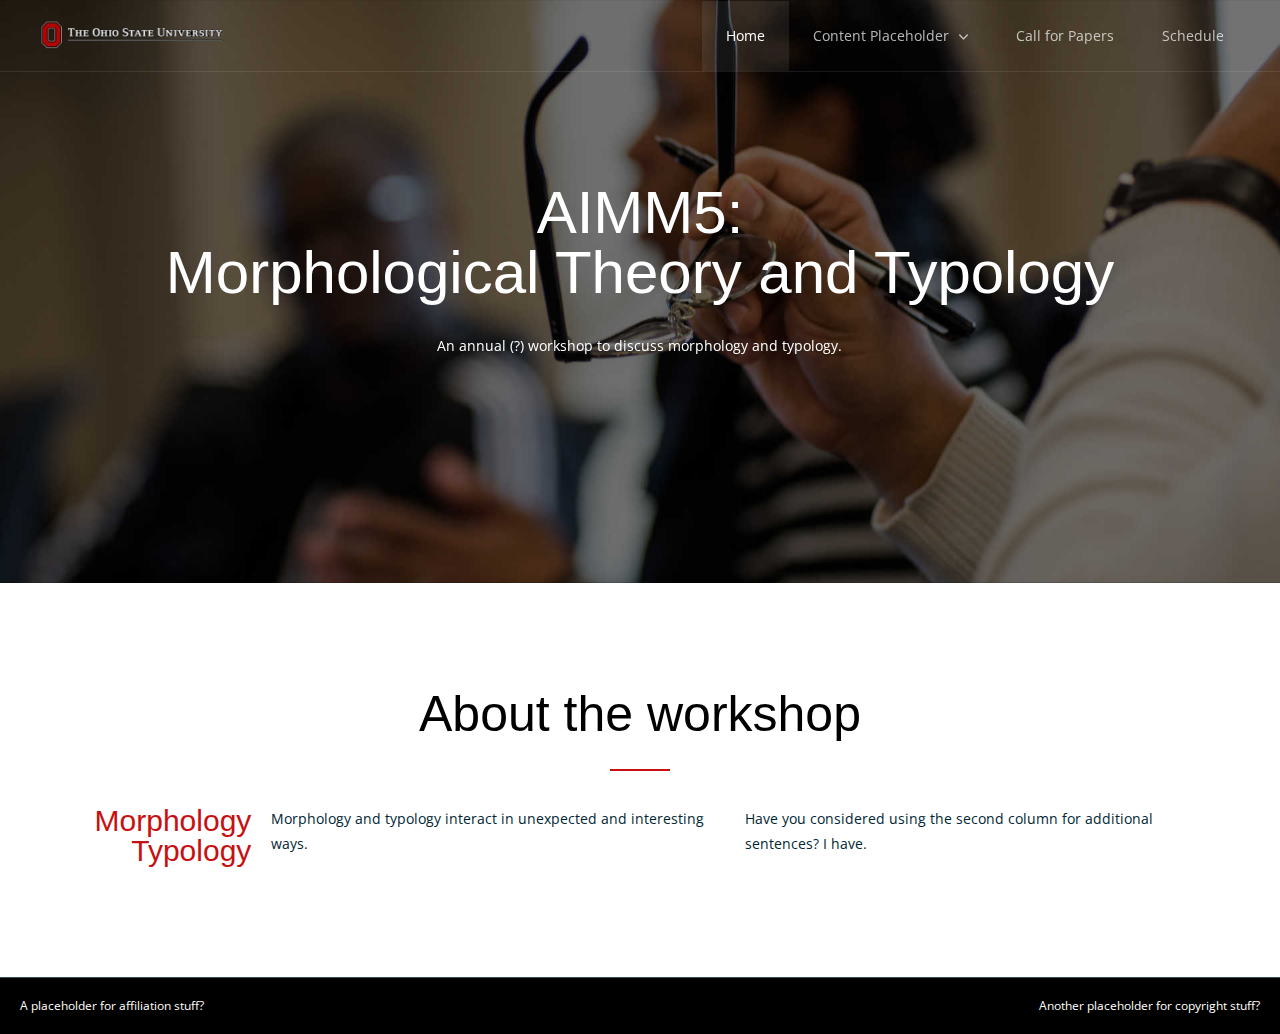
==== index.html @ 312b8ff9 "initial commit" ====
<!DOCTYPE html>
<html lang="en-US">
  <head>
    <meta charset="UTF-8">
    <meta name="viewport" content="width=device-width, initial-scale=1.0" />
    <title>The 5th American International Morphology Meeting</title>
    <link rel="stylesheet" href="css/components.css">
    <link rel="stylesheet" href="css/icons.css">
    <link rel="stylesheet" href="css/responsee.css">
    <link rel="stylesheet" href="owl-carousel/owl.carousel.css">
    <link rel="stylesheet" href="owl-carousel/owl.theme.css">     
    <link rel="stylesheet" href="css/template-style.css">
    <link href='https://fonts.googleapis.com/css?family=Playfair+Display&subset=latin,latin-ext' rel='stylesheet' type='text/css'>
    <link href='https://fonts.googleapis.com/css?family=Open+Sans:400,300,700,800&subset=latin,latin-ext' rel='stylesheet' type='text/css'>
    <script type="text/javascript" src="js/jquery-1.8.3.min.js"></script>
    <script type="text/javascript" src="js/jquery-ui.min.js"></script>      
  </head>
  
  <body class="size-1140">
    <!-- HEADER -->
		<header role="banner" class="position-absolute">
      <!-- Top Navigation -->
      <nav class="background-transparent background-transparent-hightlight full-width sticky">
        <div class="s-12 l-2">
          <a href="https://www.osu.edu" class="logo">
            <!-- Logo White Version -->
            <img class="logo-white" src="img/logo.png" alt="">
            <!-- Logo Dark Version -->
            <img class="logo-dark" src="img/logo-dark.png" alt="">
          </a>
        </div>
        <div class="top-nav s-12 l-10">
          <p class="nav-text"></p>
          <ul class="right chevron">
            <li><a href="index.html">Home</a></li>
            <li><a>Content Placeholder</a>
              <ul>
                <li><a>More Content 1</a>
                  <ul>
                    <li><a>More Content 1 A</a></li>
                    <li><a>More Content 1 B</a></li>
                  </ul>
                </li>
                <li><a>More Content 2</a></li>
              </ul>
            </li>
            <li><a href="call.html">Call for Papers</a></li>
            <li><a href="schedule.html">Schedule</a></li>
          </ul>
        </div>
      </nav>
    </header>
    
    <!-- MAIN -->
    <main role="main">    
      <!-- Main Header -->
      <header>
        <div class="carousel-default owl-carousel carousel-main carousel-nav-white background-dark text-center">
          <div class="item">
            <div class="s-12">
              <img src="img/header.jpg" alt="">
              <div class="carousel-content">
                <div class="content-center-vertical line">
                  <div class="margin-top-bottom-80">
                    <!-- Title -->
										<h1 class="text-white margin-bottom-30 text-size-60 text-m-size-30 text-line-height-1">AIMM5: <br>  Morphological Theory and Typology</h1>
                    <div class="s-12 m-10 l-8 center"><p class="text-white text-size-14 margin-bottom-40">An annual (?) workshop to discuss morphology and typology.</p></div>
                    <div class="line">  
                    </div>  
                  </div>
                </div>
              </div>
            </div>
          </div>              
        </div>               
      </header>
      
      <!-- Section 1 -->
      <section class="section">
        <div class="line">
          <h2 class="text-size-50 text-center">About the workshop</h2>
          <hr class="break-small background-primary break-center">
        </div>
        <div class="line">
          <div class="margin">  
            <div class="s-12 m-12 l-2">
              <p class="h1 text-size-30 margin-m-bottom-30 text-primary text-line-height-1 text-right">Morphology<br> Typology</p>
            </div>
            <div class="s-12 m-12 l-5">
              <p class="text-size-14 margin-m-bottom-30 text-dark">Morphology and typology interact in unexpected and interesting ways. </p>
            </div>
            <div class="s-12 m-12 l-5">
              <p class="text-size-14 text-dark">Have you considered using the second column for additional sentences? I have.</p>
            </div>
          </div>
        </div>    
      </section>
      
      <hr class="break margin-top-bottom-0" style="border-color: rgba(0, 38, 51, 0.80);">
      
      <!-- Bottom Footer -->
      <section class="padding background-dark full-width">
        <div class="s-12 l-6">
          <p class="text-size-12">A placeholder for affiliation stuff?</p>
        </div>
        <div class="s-12 l-6">
          <p class="right text-size-12">Another placeholder for copyright stuff?</p>
          <!-- <a class="right text-size-12" href="http://www.myresponsee.com" title="Responsee - lightweight responsive framework">Design and coding<br> by Responsee Team<br></a> --?
          <!-- <a class="right text-size-12" href="https://dlk.ai/" title="Adapted by David L. King"><br><br>adapted by DLK</a> -->
        </div>
      </section>

    <script type="text/javascript" src="js/responsee.js"></script>
    <script type="text/javascript" src="owl-carousel/owl.carousel.js"></script>
    <script type="text/javascript" src="js/template-scripts.js"></script>
  </body>
</html>
---- css/components.css ----
/*
 * Components CSS - v5 - 2016-07-08
 * https://www.myresponsee.com
 * Copyright 2018, Vision Design - graphic zoo
 * Free to use under the MIT license.
*/
/* Tabs */
.tab-item {
  background: none repeat scroll 0 0 #fff;
  display: none;
  padding: 1.25rem 0;
}
.tab-item.tab-active {
  display: block;
}
.tab-content > .tab-label {
  display: none;
}
.tab-nav > .tab-label {
  float:left;
}
a.tab-label, a.tab-label:link, a.tab-label:visited, a.tab-label:hover {
  background: none repeat scroll 0 0 #262626;
  color: #fff;
  margin-right: 1px;
  padding: 0.625rem 1.25rem;
  transition: background 0.20s linear 0s;
  -o-transition: background 0.20s linear 0s;
  -ms-transition: background 0.20s linear 0s;
  -moz-transition: background 0.20s linear 0s;
  -webkit-transition: background 0.20s linear 0s;
}
a.tab-label:hover,a.tab-label.active-btn {
  background: none repeat scroll 0 0 #999;
}
.tab-label.active-btn {
  cursor: default;
}
.tab-content {
  text-align: left;
}
@media screen and (max-width:768px) {    
  .tab-nav > .tab-label {
    margin: 0.5px 0;
    width: 100%;
  }
}
/* Custom forms */
form.customform input, form.customform select, form.customform textarea, form.customform button {
 font-size:0.9rem;
 font-family:inherit;
 margin-bottom:1.25rem;
} 
form.customform input, form.customform select {height: 2.7rem;}
form.customform input, form.customform textarea, form.customform select { 
 background: none repeat scroll 0 0 #F5F5F5;
 transition: background 0.20s linear 0s;
 -o-transition: background 0.20s linear 0s;
 -ms-transition: background 0.20s linear 0s;
 -moz-transition: background 0.20s linear 0s;
 -webkit-transition: background 0.20s linear 0s;
}
form.customform input:hover, form.customform textarea:hover, form.customform select:hover, form.customform input:focus, form.customform textarea:focus, form.customform select:focus {background: none repeat scroll 0 0 #fff;}
form.customform input, form.customform textarea, form.customform select {
 background: none repeat scroll 0 0 #F5F5F5;
 border: 1px solid #E0E0E0;
 padding: 0.625rem;
 width: 100%;
}
form.customform input[type="file"] {
 border: 1px solid #E0E0E0;
 height: auto;
 max-height: 2.7rem;
 min-height: 2.7rem;
 padding: 0.4rem;
 width: 100%;
}
form.customform input[type="radio"], form.customform input[type="checkbox"] {
 margin-right: 0.625rem;
 width:auto;
 padding:0;
 height:auto;
}
form.customform option {padding: 0.625rem;}
form.customform select[multiple="multiple"] {height: auto;}
form.customform button {
 width: 100%;
 background: none repeat scroll 0 0 #152732;
 border: 0 none;
 color: #fff;
 height: 2.7rem;
 padding: 0.625rem;
 cursor:pointer;
 width: 100%;
 transition: background 0.20s linear 0s;
 -o-transition: background 0.20s linear 0s;
 -ms-transition: background 0.20s linear 0s;
 -moz-transition: background 0.20s linear 0s;
 -webkit-transition: background 0.20s linear 0s;
}
/* Tooltip */
a.tooltip-container,.tooltip-container {
  border-bottom:1px dotted;
  border-bottom-color: color;
  cursor: help;
  font-weight: 600;
}
a .tooltip-content,.tooltip-content {
  background: #152732 none repeat scroll 0 0;
  color: #fff!important;
  border-radius: 3px;
  display: none;
  font-size: 0.8rem;
  font-weight: normal;
  line-height: 1.3rem;
  margin-top: -1.25rem;
  max-width: 300px;
  padding: 0.625rem;
  position: absolute;
  z-index: 10;
}
.tooltip-content::after {
  border-left: 9px solid transparent;
  border-right: 9px solid transparent;
  border-top: 7px solid #152732;
  bottom: -5px;
  clear: both;
  content: "";
  height: 0;
  left: 50%;
  margin-left: -5px;
  position: absolute;
  width: 0;
}
a.tooltip-content.tooltip-bottom,.tooltip-content.tooltip-bottom {
  margin-top: 1.25rem;
}
.tooltip-content.tooltip-bottom::after {
  border-left: 9px solid transparent;
  border-right: 9px solid transparent;
  border-top: 0;
  border-bottom: 7px solid #152732;
  top: -5px;
}
/* Buttons */
.button,a.button,a.button:link,a.button:active,a.button:visited {
  background: #777 none repeat scroll 0 0;
  border: 0;
  color: #fff;
  cursor: pointer;
  display: inline-block;
  font-size: 0.85rem;
  padding: 0.825rem 1rem;
  text-align: center;
  transition: all 0.20s linear 0s;
  -o-transition: all 0.20s linear 0s;
  -ms-transition: all 0.20s linear 0s;
  -moz-transition: all 0.20s linear 0s;
  -webkit-transition: all 0.20s linear 0s;
}
.button.rounded-btn {
  border-radius: 4px;
}
.button.rounded-full-btn {
  border-radius: 100px;
}
.button:hover {box-shadow: 0 0 10px 100px rgba(255,255,255,0.15) inset;}
.button.secondary-btn,a.button.secondary-btn,a.button.secondary-btn:link,a.button.secondary-btn:active,a.button.secondary-btn:visited {
  background: #444 none repeat scroll 0 0;
}
.button.cancel-btn,a.button.cancel-btn,a.button.cancel-btn:link,a.button.cancel-btn:active,a.button.cancel-btn:visited {
  background: #dc003a none repeat scroll 0 0;
}
.button.submit-btn,a.button.submit-btn,a.button.submit-btn:link,a.button.submit-btn:active,a.button.submit-btn:visited {
  background: #b4bf04 none repeat scroll 0 0;
}
.button.reload-btn,a.button.reload-btn,a.button.reload-btn:link,a.button.reload-btn:active,a.button.reload-btn:visited {
  background: #ff9800 none repeat scroll 0 0;
}
.button.disabled-btn {
  cursor: not-allowed!important;
  opacity: 0.2;
}
.button i {
  background: rgba(0, 0, 0, 0.1) none repeat scroll 0 0;
  border-radius: 27px;
  color: #fff!important;
  display: inline-block;
  font-size: 0.8rem;
  height: 27px;
  line-height: 27px;
  margin-right: 5px;
  width: 27px;
  transition: all 0.20s linear 0s;
  -o-transition: all 0.20s linear 0s;
  -ms-transition: all 0.20s linear 0s;
  -moz-transition: all 0.20s linear 0s;
  -webkit-transition: all 0.20s linear 0s;
}
.button:hover > i {
  background: rgba(0, 0, 0, 0.06) none repeat scroll 0 0;
}
---- css/icons.css ----
/* Icon font - MFG labs */
@font-face {
  font-family: 'mfg';
    src: url('../font/mfglabsiconset-webfont.eot');
    src: url('../font/mfglabsiconset-webfont.svg#mfg_labs_iconsetregular') format('svg'),
   		   url('../font/mfglabsiconset-webfont.eot?#iefix') format('embedded-opentype'),
         url('../font/mfglabsiconset-webfont.woff') format('woff'),
         url('../font/mfglabsiconset-webfont.ttf') format('truetype');
    font-weight: normal;
    font-style: normal;
}

.icon-cloud,
.icon-at,
.icon-plus,
.icon-minus,
.icon-arrow_up,
.icon-arrow_down,
.icon-arrow_right,
.icon-arrow_left,
.icon-chevron_down,
.icon-chevron_up,
.icon-chevron_right,
.icon-chevron_left,
.icon-reorder,
.icon-list,
.icon-reorder_square,
.icon-reorder_square_line,
.icon-coverflow,
.icon-coverflow_line,
.icon-pause,
.icon-play,
.icon-step_forward,
.icon-step_backward,
.icon-fast_forward,
.icon-fast_backward,
.icon-cloud_upload,
.icon-cloud_download,
.icon-data_science,
.icon-data_science_black,
.icon-globe,
.icon-globe_black,
.icon-math_ico,
.icon-math,
.icon-math_black,
.icon-paperplane_ico,
.icon-paperplane,
.icon-paperplane_black,
.icon-color_balance,
.icon-star,
.icon-star_half,
.icon-star_empty,
.icon-star_half_empty,
.icon-reload,
.icon-heart,
.icon-heart_broken,
.icon-hashtag,
.icon-reply,
.icon-retweet,
.icon-signin,
.icon-signout,
.icon-download,
.icon-upload,
.icon-placepin,
.icon-display_screen,
.icon-tablet,
.icon-smartphone,
.icon-connected_object,
.icon-lock,
.icon-unlock,
.icon-camera,
.icon-isight,
.icon-video_camera,
.icon-random,
.icon-message,
.icon-discussion,
.icon-calendar,
.icon-ringbell,
.icon-movie,
.icon-mail,
.icon-pen,
.icon-settings,
.icon-measure,
.icon-vector,
.icon-vector_pen,
.icon-mute_on,
.icon-mute_off,
.icon-home,
.icon-sheet,
.icon-arrow_big_right,
.icon-arrow_big_left,
.icon-arrow_big_down,
.icon-arrow_big_up,
.icon-dribbble_circle,
.icon-dribbble,
.icon-facebook_circle,
.icon-facebook,
.icon-git_circle_alt,
.icon-git_circle,
.icon-git,
.icon-octopus,
.icon-twitter_circle,
.icon-twitter,
.icon-google_plus_circle,
.icon-google_plus,
.icon-linked_in_circle,
.icon-linked_in,
.icon-instagram,
.icon-instagram_circle,
.icon-mfg_icon,
.icon-xing,
.icon-xing_circle,
.icon-mfg_icon_circle,
.icon-user,
.icon-user_male,
.icon-user_female,
.icon-users,
.icon-file_open,
.icon-file_close,
.icon-file_alt,
.icon-file_close_alt,
.icon-attachment,
.icon-check,
.icon-cross_mark,
.icon-cancel_circle,
.icon-check_circle,
.icon-magnifying,
.icon-inbox,
.icon-clock,
.icon-stopwatch,
.icon-hourglass,
.icon-trophy,
.icon-unlock_alt,
.icon-lock_alt,
.icon-arrow_doubled_right,
.icon-arrow_doubled_left,
.icon-arrow_doubled_down,
.icon-arrow_doubled_up,
.icon-link,
.icon-warning,
.icon-warning_alt,
.icon-magnifying_plus,
.icon-magnifying_minus,
.icon-white_question,
.icon-black_question,
.icon-stop,
.icon-share,
.icon-eye,
.icon-trash_can,
.icon-hard_drive,
.icon-information_black,
.icon-information_white,
.icon-printer,
.icon-letter,
.icon-soundcloud,
.icon-soundcloud_circle,
.icon-anchor,
.icon-female_sign,
.icon-male_sign,
.icon-joystick,
.icon-high_voltage,
.icon-fire,
.icon-newspaper,
.icon-chart,
.icon-spread,
.icon-spinner_1,
.icon-spinner_2,
.icon-chart_alt,
.icon-label,
.icon-brush,
.icon-refresh,
.icon-node,
.icon-node_2,
.icon-node_3,
.icon-link_2_nodes,
.icon-link_3_nodes,
.icon-link_loop_nodes,
.icon-node_size,
.icon-node_color,
.icon-layout_directed,
.icon-layout_radial,
.icon-layout_hierarchical,
.icon-node_link_direction,
.icon-node_link_short_path,
.icon-node_cluster,
.icon-display_graph,
.icon-node_link_weight,
.icon-more_node_links,
.icon-node_shape,
.icon-node_icon,
.icon-node_text,
.icon-node_link_text,
.icon-node_link_color,
.icon-node_link_shape,
.icon-credit_card,
.icon-disconnect,
.icon-graph,
.icon-new_user {
  font-family: 'mfg';
  font-style: normal;
  font-variant: normal;
  font-weight: normal;
  color:#e3e3e3;
  speak: none; 
  text-transform: none;
  /* Better Font Rendering =========== */
  -webkit-font-smoothing: antialiased;
  -moz-osx-font-smoothing: grayscale;
}
.icon2x {font-size: 2rem;}
.icon3x {font-size: 3rem;}

.icon-cloud:before { content: "\2601"; }
.icon-at:before { content: "\0040"; }
.icon-plus:before { content: "\002B"; }
.icon-minus:before { content: "\2212"; }
.icon-arrow_up:before { content: "\2191"; }
.icon-arrow_down:before { content: "\2193"; }
.icon-arrow_right:before { content: "\2192"; }
.icon-arrow_left:before { content: "\2190"; }
.icon-chevron_down:before { content: "\f004"; }
.icon-chevron_up:before { content: "\f005"; }
.icon-chevron_right:before { content: "\f006"; }
.icon-chevron_left:before { content: "\f007"; }
.icon-reorder:before { content: "\f008"; }
.icon-list:before { content: "\f009"; }
.icon-reorder_square:before { content: "\f00a"; }
.icon-reorder_square_line:before { content: "\f00b"; }
.icon-coverflow:before { content: "\f00c"; }
.icon-coverflow_line:before { content: "\f00d"; }
.icon-pause:before { content: "\f00e"; }
.icon-play:before { content: "\f00f"; }
.icon-step_forward:before { content: "\f010"; }
.icon-step_backward:before { content: "\f011"; }
.icon-fast_forward:before { content: "\f012"; }
.icon-fast_backward:before { content: "\f013"; }
.icon-cloud_upload:before { content: "\f014"; }
.icon-cloud_download:before { content: "\f015"; }
.icon-data_science:before { content: "\f016"; }
.icon-data_science_black:before { content: "\f017"; }
.icon-globe:before { content: "\f018"; }
.icon-globe_black:before { content: "\f019"; }
.icon-math_ico:before { content: "\f01a"; }
.icon-math:before { content: "\f01b"; }
.icon-math_black:before { content: "\f01c"; }
.icon-paperplane_ico:before { content: "\f01d"; }
.icon-paperplane:before { content: "\f01e"; }
.icon-paperplane_black:before { content: "\f01f"; }
.icon-color_balance:before { content: "\f020"; }
.icon-star:before { content: "\2605"; }
.icon-star_half:before { content: "\f022"; }
.icon-star_empty:before { content: "\2606"; }
.icon-star_half_empty:before { content: "\f024"; }
.icon-reload:before { content: "\f025"; }
.icon-heart:before { content: "\2665"; }
.icon-heart_broken:before { content: "\f028"; }
.icon-hashtag:before { content: "\f029"; }
.icon-reply:before { content: "\f02a"; }
.icon-retweet:before { content: "\f02b"; }
.icon-signin:before { content: "\f02c"; }
.icon-signout:before { content: "\f02d"; }
.icon-download:before { content: "\f02e"; }
.icon-upload:before { content: "\f02f"; }
.icon-placepin:before { content: "\f031"; }
.icon-display_screen:before { content: "\f032"; }
.icon-tablet:before { content: "\f033"; }
.icon-smartphone:before { content: "\f034"; }
.icon-connected_object:before { content: "\f035"; }
.icon-lock:before { content: "\F512"; }
.icon-unlock:before { content: "\F513"; }
.icon-camera:before { content: "\F4F7"; }
.icon-isight:before { content: "\f039"; }
.icon-video_camera:before { content: "\f03a"; }
.icon-random:before { content: "\f03b"; }
.icon-message:before { content: "\F4AC"; }
.icon-discussion:before { content: "\f03d"; }
.icon-calendar:before { content: "\F4C5"; }
.icon-ringbell:before { content: "\f03f"; }
.icon-movie:before { content: "\f040"; }
.icon-mail:before { content: "\2709"; }
.icon-pen:before { content: "\270F"; }
.icon-settings:before { content: "\9881"; }
.icon-measure:before { content: "\f044"; }
.icon-vector:before { content: "\f045"; }
.icon-vector_pen:before { content: "\2712"; }
.icon-mute_on:before { content: "\f047"; }
.icon-mute_off:before { content: "\f048"; }
.icon-home:before { content: "\2302"; }
.icon-sheet:before { content: "\f04a"; }
.icon-arrow_big_right:before { content: "\21C9"; }
.icon-arrow_big_left:before { content: "\21C7"; }
.icon-arrow_big_down:before { content: "\21CA"; }
.icon-arrow_big_up:before { content: "\21C8"; }
.icon-dribbble_circle:before { content: "\f04f"; }
.icon-dribbble:before { content: "\f050"; }
.icon-facebook_circle:before { content: "\f051"; }
.icon-facebook:before { content: "\f052"; }
.icon-git_circle_alt:before { content: "\f053"; }
.icon-git_circle:before { content: "\f054"; }
.icon-git:before { content: "\f055"; }
.icon-octopus:before { content: "\f056"; }
.icon-twitter_circle:before { content: "\f057"; }
.icon-twitter:before { content: "\f058"; }
.icon-google_plus_circle:before { content: "\f059"; }
.icon-google_plus:before { content: "\f05a"; }
.icon-linked_in_circle:before { content: "\f05b"; }
.icon-linked_in:before { content: "\f05c"; }
.icon-instagram:before { content: "\f05d"; }
.icon-instagram_circle:before { content: "\f05e"; }
.icon-mfg_icon:before { content: "\f05f"; }
.icon-xing:before { content: "\F532"; }
.icon-xing_circle:before { content: "\F533"; }
.icon-mfg_icon_circle:before { content: "\f060"; }
.icon-user:before { content: "\f061"; }
.icon-user_male:before { content: "\f062"; }
.icon-user_female:before { content: "\f063"; }
.icon-users:before { content: "\f064"; }
.icon-file_open:before { content: "\F4C2"; }
.icon-file_close:before { content: "\f067"; }
.icon-file_alt:before { content: "\f068"; }
.icon-file_close_alt:before { content: "\f069"; }
.icon-attachment:before { content: "\f06a"; }
.icon-check:before { content: "\2713"; }
.icon-cross_mark:before { content: "\274C"; }
.icon-cancel_circle:before { content: "\F06E"; }
.icon-check_circle:before { content: "\f06d"; }
.icon-magnifying:before { content: "\F50D"; }
.icon-inbox:before { content: "\f070"; }
.icon-clock:before { content: "\23F2"; }
.icon-stopwatch:before { content: "\23F1"; }
.icon-hourglass:before { content: "\231B"; }
.icon-trophy:before { content: "\f074"; }
.icon-unlock_alt:before { content: "\F075"; }
.icon-lock_alt:before { content: "\F510"; }
.icon-arrow_doubled_right:before { content: "\21D2"; }
.icon-arrow_doubled_left:before { content: "\21D0"; }
.icon-arrow_doubled_down:before { content: "\21D3"; }
.icon-arrow_doubled_up:before { content: "\21D1"; }
.icon-link:before { content: "\f07B"; }
.icon-warning:before { content: "\2757"; }
.icon-warning_alt:before { content: "\2755"; }
.icon-magnifying_plus:before { content: "\f07E"; }
.icon-magnifying_minus:before { content: "\f07F"; }
.icon-white_question:before { content: "\2754"; }
.icon-black_question:before { content: "\2753"; }
.icon-stop:before { content: "\f080"; }
.icon-share:before { content: "\f081"; }
.icon-eye:before { content: "\f082"; }
.icon-trash_can:before { content: "\f083"; }
.icon-hard_drive:before { content: "\f084"; }
.icon-information_black:before { content: "\f085"; }
.icon-information_white:before { content: "\f086"; }
.icon-printer:before { content: "\f087"; }
.icon-letter:before { content: "\f088"; }
.icon-soundcloud:before { content: "\f089"; }
.icon-soundcloud_circle:before { content: "\f08A"; }
.icon-anchor:before { content: "\2693"; }
.icon-female_sign:before { content: "\2640"; }
.icon-male_sign:before { content: "\2642"; }
.icon-joystick:before { content: "\F514"; }
.icon-high_voltage:before { content: "\26A1"; }
.icon-fire:before { content: "\F525"; }
.icon-newspaper:before { content: "\F4F0"; }
.icon-chart:before { content: "\F526"; }
.icon-spread:before { content: "\F527"; }
.icon-spinner_1:before { content: "\F528"; }
.icon-spinner_2:before { content: "\F529"; }
.icon-chart_alt:before { content: "\F530"; }
.icon-label:before { content: "\F531"; }
.icon-brush:before { content: "\E000"; }
.icon-refresh:before { content: "\E001"; }
.icon-node:before { content: "\E002"; }
.icon-node_2:before { content: "\E003"; }
.icon-node_3:before { content: "\E004"; }
.icon-link_2_nodes:before { content: "\E005"; }
.icon-link_3_nodes:before { content: "\E006"; }
.icon-link_loop_nodes:before { content: "\E007"; }
.icon-node_size:before { content: "\E008"; }
.icon-node_color:before { content: "\E009"; }
.icon-layout_directed:before { content: "\E010"; }
.icon-layout_radial:before { content: "\E011"; }
.icon-layout_hierarchical:before { content: "\E012"; }
.icon-node_link_direction:before { content: "\E013"; }
.icon-node_link_short_path:before { content: "\E014"; }
.icon-node_cluster:before { content: "\E015"; }
.icon-display_graph:before { content: "\E016"; }
.icon-node_link_weight:before { content: "\E017"; }
.icon-more_node_links:before { content: "\E018"; }
.icon-node_shape:before { content: "\E00A"; }
.icon-node_icon:before { content: "\E00B"; }
.icon-node_text:before { content: "\E00C"; }
.icon-node_link_text:before { content: "\E00D"; }
.icon-node_link_color:before { content: "\E00E"; }
.icon-node_link_shape:before { content: "\E00F"; }
.icon-credit_card:before { content: "\F4B3"; }
.icon-disconnect:before { content: "\F534"; }
.icon-graph:before { content: "\F535"; }
.icon-new_user:before { content: "\F536"; }


/* Icon font - Simple Line Icons */
@font-face {
  font-family: 'sli';
  src: url('../font/Simple-Line-Icons.eot?v=2.2.2');
  src: url('../font/Simple-Line-Icons.eot?v=2.2.2#iefix') format('embedded-opentype'), url('../font/Simple-Line-Icons.ttf?v=2.2.2') format('truetype'), url('../font/Simple-Line-Icons.woff2?v=2.2.2') format('woff2'), url('../font/Simple-Line-Icons.woff?v=2.2.2') format('woff'), url('../font/Simple-Line-Icons.svg?v=2.2.2#simple-line-icons') format('svg');
  font-weight: normal;
  font-style: normal;
}

.icon-sli-user,
.icon-sli-people,
.icon-sli-user-female,
.icon-sli-user-follow,
.icon-sli-user-following,
.icon-sli-user-unfollow,
.icon-sli-login,
.icon-sli-logout,
.icon-sli-emotsmile,
.icon-sli-phone,
.icon-sli-call-end,
.icon-sli-call-in,
.icon-sli-call-out,
.icon-sli-map,
.icon-sli-location-pin,
.icon-sli-direction,
.icon-sli-directions,
.icon-sli-compass,
.icon-sli-layers,
.icon-sli-menu,
.icon-sli-list,
.icon-sli-options-vertical,
.icon-sli-options,
.icon-sli-arrow-down,
.icon-sli-arrow-left,
.icon-sli-arrow-right,
.icon-sli-arrow-up,
.icon-sli-arrow-up-circle,
.icon-sli-arrow-left-circle,
.icon-sli-arrow-right-circle,
.icon-sli-arrow-down-circle,
.icon-sli-check,
.icon-sli-clock,
.icon-sli-plus,
.icon-sli-minus,
.icon-sli-close,
.icon-sli-organization,
.icon-sli-trophy,
.icon-sli-screen-smartphone,
.icon-sli-screen-desktop,
.icon-sli-plane,
.icon-sli-notebook,
.icon-sli-mustache,
.icon-sli-mouse,
.icon-sli-magnet,
.icon-sli-energy,
.icon-sli-disc,
.icon-sli-cursor,
.icon-sli-cursor-move,
.icon-sli-crop,
.icon-sli-chemistry,
.icon-sli-speedometer,
.icon-sli-shield,
.icon-sli-screen-tablet,
.icon-sli-magic-wand,
.icon-sli-hourglass,
.icon-sli-graduation,
.icon-sli-ghost,
.icon-sli-game-controller,
.icon-sli-fire,
.icon-sli-eyeglass,
.icon-sli-envelope-open,
.icon-sli-envelope-letter,
.icon-sli-bell,
.icon-sli-badge,
.icon-sli-anchor,
.icon-sli-wallet,
.icon-sli-vector,
.icon-sli-speech,
.icon-sli-puzzle,
.icon-sli-printer,
.icon-sli-present,
.icon-sli-playlist,
.icon-sli-pin,
.icon-sli-picture,
.icon-sli-handbag,
.icon-sli-globe-alt,
.icon-sli-globe,
.icon-sli-folder-alt,
.icon-sli-folder,
.icon-sli-film,
.icon-sli-feed,
.icon-sli-drop,
.icon-sli-drawer,
.icon-sli-docs,
.icon-sli-doc,
.icon-sli-diamond,
.icon-sli-cup,
.icon-sli-calculator,
.icon-sli-bubbles,
.icon-sli-briefcase,
.icon-sli-book-open,
.icon-sli-basket-loaded,
.icon-sli-basket,
.icon-sli-bag,
.icon-sli-action-undo,
.icon-sli-action-redo,
.icon-sli-wrench,
.icon-sli-umbrella,
.icon-sli-trash,
.icon-sli-tag,
.icon-sli-support,
.icon-sli-frame,
.icon-sli-size-fullscreen,
.icon-sli-size-actual,
.icon-sli-shuffle,
.icon-sli-share-alt,
.icon-sli-share,
.icon-sli-rocket,
.icon-sli-question,
.icon-sli-pie-chart,
.icon-sli-pencil,
.icon-sli-note,
.icon-sli-loop,
.icon-sli-home,
.icon-sli-grid,
.icon-sli-graph,
.icon-sli-microphone,
.icon-sli-music-tone-alt,
.icon-sli-music-tone,
.icon-sli-earphones-alt,
.icon-sli-earphones,
.icon-sli-equalizer,
.icon-sli-like,
.icon-sli-dislike,
.icon-sli-control-start,
.icon-sli-control-rewind,
.icon-sli-control-play,
.icon-sli-control-pause,
.icon-sli-control-forward,
.icon-sli-control-end,
.icon-sli-volume-1,
.icon-sli-volume-2,
.icon-sli-volume-off,
.icon-sli-calendar,
.icon-sli-bulb,
.icon-sli-chart,
.icon-sli-ban,
.icon-sli-bubble,
.icon-sli-camrecorder,
.icon-sli-camera,
.icon-sli-cloud-download,
.icon-sli-cloud-upload,
.icon-sli-envelope,
.icon-sli-eye,
.icon-sli-flag,
.icon-sli-heart,
.icon-sli-info,
.icon-sli-key,
.icon-sli-link,
.icon-sli-lock,
.icon-sli-lock-open,
.icon-sli-magnifier,
.icon-sli-magnifier-add,
.icon-sli-magnifier-remove,
.icon-sli-paper-clip,
.icon-sli-paper-plane,
.icon-sli-power,
.icon-sli-refresh,
.icon-sli-reload,
.icon-sli-settings,
.icon-sli-star,
.icon-sli-symbol-female,
.icon-sli-symbol-male,
.icon-sli-target,
.icon-sli-credit-card,
.icon-sli-paypal,
.icon-sli-social-tumblr,
.icon-sli-social-twitter,
.icon-sli-social-facebook,
.icon-sli-social-instagram,
.icon-sli-social-linkedin,
.icon-sli-social-pinterest,
.icon-sli-social-github,
.icon-sli-social-google,
.icon-sli-social-reddit,
.icon-sli-social-skype,
.icon-sli-social-dribbble,
.icon-sli-social-behance,
.icon-sli-social-foursqare,
.icon-sli-social-soundcloud,
.icon-sli-social-spotify,
.icon-sli-social-stumbleupon,
.icon-sli-social-youtube,
.icon-sli-social-dropbox {
  font-family: 'sli';
  font-style: normal;  
  font-variant: normal;
  font-weight: normal;
  color:#e3e3e3;
  speak: none;
  text-transform: none;
  /* Better Font Rendering =========== */
  -webkit-font-smoothing: antialiased;
  -moz-osx-font-smoothing: grayscale;
}
.icon-sli-user:before { content: "\e005"; }
.icon-sli-people:before { content: "\e001"; }
.icon-sli-user-female:before { content: "\e000"; }
.icon-sli-user-follow:before { content: "\e002"; }
.icon-sli-user-following:before { content: "\e003"; }
.icon-sli-user-unfollow:before { content: "\e004"; }
.icon-sli-login:before { content: "\e066"; }
.icon-sli-logout:before { content: "\e065"; }
.icon-sli-emotsmile:before { content: "\e021"; }
.icon-sli-phone:before { content: "\e600"; }
.icon-sli-call-end:before { content: "\e048"; }
.icon-sli-call-in:before { content: "\e047"; }
.icon-sli-call-out:before { content: "\e046"; }
.icon-sli-map:before { content: "\e033"; }
.icon-sli-location-pin:before { content: "\e096"; }
.icon-sli-direction:before { content: "\e042"; }
.icon-sli-directions:before { content: "\e041"; }
.icon-sli-compass:before { content: "\e045"; }
.icon-sli-layers:before { content: "\e034"; }
.icon-sli-menu:before { content: "\e601"; }
.icon-sli-list:before { content: "\e067"; }
.icon-sli-options-vertical:before { content: "\e602"; }
.icon-sli-options:before { content: "\e603"; }
.icon-sli-arrow-down:before { content: "\e604"; }
.icon-sli-arrow-left:before { content: "\e605"; }
.icon-sli-arrow-right:before { content: "\e606"; }
.icon-sli-arrow-up:before { content: "\e607"; }
.icon-sli-arrow-up-circle:before { content: "\e078"; }
.icon-sli-arrow-left-circle:before { content: "\e07a"; }
.icon-sli-arrow-right-circle:before { content: "\e079"; }
.icon-sli-arrow-down-circle:before { content: "\e07b"; }
.icon-sli-check:before { content: "\e080"; }
.icon-sli-clock:before { content: "\e081"; }
.icon-sli-plus:before { content: "\e095"; }
.icon-sli-minus:before { content: "\e615"; }
.icon-sli-close:before { content: "\e082"; }
.icon-sli-organization:before { content: "\e616"; }

.icon-sli-trophy:before { content: "\e006"; }
.icon-sli-screen-smartphone:before { content: "\e010"; }
.icon-sli-screen-desktop:before { content: "\e011"; }
.icon-sli-plane:before { content: "\e012"; }
.icon-sli-notebook:before { content: "\e013"; }
.icon-sli-mustache:before { content: "\e014"; }
.icon-sli-mouse:before { content: "\e015"; }
.icon-sli-magnet:before { content: "\e016"; }
.icon-sli-energy:before { content: "\e020"; }
.icon-sli-disc:before { content: "\e022"; }
.icon-sli-cursor:before { content: "\e06e"; }
.icon-sli-cursor-move:before { content: "\e023"; }
.icon-sli-crop:before { content: "\e024"; }
.icon-sli-chemistry:before { content: "\e026"; }
.icon-sli-speedometer:before { content: "\e007"; }
.icon-sli-shield:before { content: "\e00e"; }
.icon-sli-screen-tablet:before { content: "\e00f"; }
.icon-sli-magic-wand:before { content: "\e017"; }
.icon-sli-hourglass:before { content: "\e018"; }
.icon-sli-graduation:before { content: "\e019"; }
.icon-sli-ghost:before { content: "\e01a"; }
.icon-sli-game-controller:before { content: "\e01b"; }
.icon-sli-fire:before { content: "\e01c"; }
.icon-sli-eyeglass:before { content: "\e01d"; }
.icon-sli-envelope-open:before { content: "\e01e"; }
.icon-sli-envelope-letter:before { content: "\e01f"; }
.icon-sli-bell:before { content: "\e027"; }
.icon-sli-badge:before { content: "\e028"; }
.icon-sli-anchor:before { content: "\e029"; }
.icon-sli-wallet:before { content: "\e02a"; }
.icon-sli-vector:before { content: "\e02b"; }
.icon-sli-speech:before { content: "\e02c"; }
.icon-sli-puzzle:before { content: "\e02d"; }
.icon-sli-printer:before { content: "\e02e"; }
.icon-sli-present:before { content: "\e02f"; }
.icon-sli-playlist:before { content: "\e030"; }
.icon-sli-pin:before { content: "\e031"; }
.icon-sli-picture:before { content: "\e032"; }
.icon-sli-handbag:before { content: "\e035"; }
.icon-sli-globe-alt:before { content: "\e036"; }
.icon-sli-globe:before { content: "\e037"; }
.icon-sli-folder-alt:before { content: "\e039"; }
.icon-sli-folder:before { content: "\e089"; }
.icon-sli-film:before { content: "\e03a"; }
.icon-sli-feed:before { content: "\e03b"; }
.icon-sli-drop:before { content: "\e03e"; }
.icon-sli-drawer:before { content: "\e03f"; }
.icon-sli-docs:before { content: "\e040"; }
.icon-sli-doc:before { content: "\e085"; }
.icon-sli-diamond:before { content: "\e043"; }
.icon-sli-cup:before { content: "\e044"; }
.icon-sli-calculator:before { content: "\e049"; }
.icon-sli-bubbles:before { content: "\e04a"; }
.icon-sli-briefcase:before { content: "\e04b"; }
.icon-sli-book-open:before { content: "\e04c"; }
.icon-sli-basket-loaded:before { content: "\e04d"; }
.icon-sli-basket:before { content: "\e04e"; }
.icon-sli-bag:before { content: "\e04f"; }
.icon-sli-action-undo:before { content: "\e050"; }
.icon-sli-action-redo:before { content: "\e051"; }
.icon-sli-wrench:before { content: "\e052"; }
.icon-sli-umbrella:before { content: "\e053"; }
.icon-sli-trash:before { content: "\e054"; }
.icon-sli-tag:before { content: "\e055"; }
.icon-sli-support:before { content: "\e056"; }
.icon-sli-frame:before { content: "\e038"; }
.icon-sli-size-fullscreen:before { content: "\e057"; }
.icon-sli-size-actual:before { content: "\e058"; }
.icon-sli-shuffle:before { content: "\e059"; }
.icon-sli-share-alt:before { content: "\e05a"; }
.icon-sli-share:before { content: "\e05b"; }
.icon-sli-rocket:before { content: "\e05c"; }
.icon-sli-question:before { content: "\e05d"; }
.icon-sli-pie-chart:before { content: "\e05e"; }
.icon-sli-pencil:before { content: "\e05f"; }
.icon-sli-note:before { content: "\e060"; }
.icon-sli-loop:before { content: "\e064"; }
.icon-sli-home:before { content: "\e069"; }
.icon-sli-grid:before { content: "\e06a"; }
.icon-sli-graph:before { content: "\e06b"; }
.icon-sli-microphone:before { content: "\e063"; }
.icon-sli-music-tone-alt:before { content: "\e061"; }
.icon-sli-music-tone:before { content: "\e062"; }
.icon-sli-earphones-alt:before { content: "\e03c"; }
.icon-sli-earphones:before { content: "\e03d"; }
.icon-sli-equalizer:before { content: "\e06c"; }
.icon-sli-like:before { content: "\e068"; }
.icon-sli-dislike:before { content: "\e06d"; }
.icon-sli-control-start:before { content: "\e06f"; }
.icon-sli-control-rewind:before { content: "\e070"; }
.icon-sli-control-play:before { content: "\e071"; }
.icon-sli-control-pause:before { content: "\e072"; }
.icon-sli-control-forward:before { content: "\e073"; }
.icon-sli-control-end:before { content: "\e074"; }
.icon-sli-volume-1:before { content: "\e09f"; }
.icon-sli-volume-2:before { content: "\e0a0"; }
.icon-sli-volume-off:before { content: "\e0a1"; }
.icon-sli-calendar:before { content: "\e075"; }
.icon-sli-bulb:before { content: "\e076"; }
.icon-sli-chart:before { content: "\e077"; }
.icon-sli-ban:before { content: "\e07c"; }
.icon-sli-bubble:before { content: "\e07d"; }
.icon-sli-camrecorder:before { content: "\e07e"; }
.icon-sli-camera:before { content: "\e07f"; }
.icon-sli-cloud-download:before { content: "\e083"; }
.icon-sli-cloud-upload:before { content: "\e084"; }
.icon-sli-envelope:before { content: "\e086"; }
.icon-sli-eye:before { content: "\e087"; }
.icon-sli-flag:before { content: "\e088"; }
.icon-sli-heart:before { content: "\e08a"; }
.icon-sli-info:before { content: "\e08b"; }
.icon-sli-key:before { content: "\e08c"; }
.icon-sli-link:before { content: "\e08d"; }
.icon-sli-lock:before { content: "\e08e"; }
.icon-sli-lock-open:before { content: "\e08f"; }
.icon-sli-magnifier:before { content: "\e090"; }
.icon-sli-magnifier-add:before { content: "\e091"; }
.icon-sli-magnifier-remove:before { content: "\e092"; }
.icon-sli-paper-clip:before { content: "\e093"; }
.icon-sli-paper-plane:before { content: "\e094"; }
.icon-sli-power:before { content: "\e097"; }
.icon-sli-refresh:before { content: "\e098"; }
.icon-sli-reload:before { content: "\e099"; }
.icon-sli-settings:before { content: "\e09a"; }
.icon-sli-star:before { content: "\e09b"; }
.icon-sli-symbol-female:before { content: "\e09c"; }
.icon-sli-symbol-male:before { content: "\e09d"; }
.icon-sli-target:before { content: "\e09e"; }
.icon-sli-credit-card:before { content: "\e025"; }
.icon-sli-paypal:before { content: "\e608"; }
.icon-sli-social-tumblr:before { content: "\e00a"; }
.icon-sli-social-twitter:before { content: "\e009"; }
.icon-sli-social-facebook:before { content: "\e00b"; }
.icon-sli-social-instagram:before { content: "\e609"; }
.icon-sli-social-linkedin:before { content: "\e60a"; }
.icon-sli-social-pinterest:before { content: "\e60b"; }
.icon-sli-social-github:before { content: "\e60c"; }
.icon-sli-social-google:before { content: "\e60d"; }
.icon-sli-social-reddit:before { content: "\e60e"; }
.icon-sli-social-skype:before { content: "\e60f"; }
.icon-sli-social-dribbble:before { content: "\e00d"; }
.icon-sli-social-behance:before { content: "\e610"; }
.icon-sli-social-foursqare:before { content: "\e611"; }
.icon-sli-social-soundcloud:before { content: "\e612"; }
.icon-sli-social-spotify:before { content: "\e613"; }
.icon-sli-social-stumbleupon:before { content: "\e614"; }
.icon-sli-social-youtube:before { content: "\e008"; }
.icon-sli-social-dropbox:before { content: "\e00c"; }
---- css/responsee.css ----
/*
 * Responsee CSS - v5 - 2018-01-06
 * https://www.myresponsee.com
 * Copyright 2018, Vision Design - graphic zoo
 * Free to use under the MIT license.
*/
* {  
  -webkit-box-sizing:border-box;
  -moz-box-sizing:border-box;
  box-sizing:border-box;
  margin:0;	
}
body {
  background:none repeat scroll 0 0 #eeeeee;
  font-size:16px;
  font-family:"Open Sans",Arial,sans-serif;
  color:#444;
}
h1,h2,h3,h4,h5,h6 {
  color:#152732;
  font-weight: normal;
  line-height: 1.3;
  margin:0.5rem 0;  
}
h1 {font-size:2.7rem;}
h2 {font-size:2.2rem;}  
h3 {font-size:1.8rem;}  
h4 {font-size:1.4rem;}  
h5 {font-size:1.1rem;}  
h6 {font-size:0.9rem;}    
a, a:link, a:visited, a:hover, a:active {
  text-decoration:none;
  color:#9BB800;
  transition:color 0.20s linear 0s;
  -o-transition:color 0.20s linear 0s;
  -ms-transition:color 0.20s linear 0s;
  -moz-transition:color 0.20s linear 0s;
  -webkit-transition:color 0.20s linear 0s;
}  
a:hover {color:#B6C900;}
p,li,dl,blockquote,table,kbd {
  font-size: 0.85rem;
  line-height: 1.6;
}
b,strong {font-weight:700;}
.text-center {text-align:center!important;}
.text-right {text-align:right!important;}
img {
  border:0;
  display:block;
  height:auto;
  max-width:100%;
  width:auto;
}
.owl-item img, .full-img {
  max-width: none;
  width:100%;
}
.owl-nav div {font-family: "mfg";}  
table {
  background:none repeat scroll 0 0 #fff;
  border:1px solid #f0f0f0;
  border-collapse:collapse;
  border-spacing:0;
  text-align:left;
  width:100%;
}
table tr td, table tr th {padding:0.625rem;}
table tfoot, table thead,table tr:nth-of-type(2n) {background:none repeat scroll 0 0 #f0f0f0;}
th,table tr:nth-of-type(2n) td {border-right:1px solid #fff;}
td {border-right:1px solid #f0f0f0;}
.size-960 .line,.size-1140 .line,.size-1280 .line,.size-1520 .line {
  margin:0 auto;
  padding:0 0.625rem;
}
hr {
  border: 0;
  border-top: 1px solid #e5e5e5;
  clear:both;  
  height:0; 
  margin:2.5rem auto;
}
li {padding:0;}
ul,ol {padding-left:1.25rem;}
blockquote {
  border:2px solid #f0f0f0;
  padding:1.25rem;
}
cite {
  color:#999;
  display:block;
  font-size:0.8rem;
}
cite:before {content:"— ";}
dl dt {font-weight:700;}
dl dd {margin-bottom:0.625rem;}
dl dd:last-child {margin-bottom:0;}
abbr {cursor:help;}
abbr[title] {border-bottom:1px dotted;}
kbd {
  background: #152732 none repeat scroll 0 0;
  color: #fff;
  padding: 0.125rem 0.3125rem;
}
code, kbd, pre, samp {font-family: Menlo,Monaco,Consolas,"Courier New",monospace;}
mark {
  background: #F3F8A9 none repeat scroll 0 0;
  padding: 0.125rem 0.3125rem;
}
.size-960 .line {max-width:59.75rem;}
.size-1140 .line {max-width:71rem;}
.size-1280 .line {max-width:80rem;}
.size-1520 .line {max-width:95rem;}
.size-960.align-content-left .line,.size-1140.align-content-left .line,.size-1280.align-content-left .line,.size-1520.align-content-left .line {margin-left:0;}
form {line-height:1.4;}
nav {
  display:block;
  width:100%;
  background:#152732;
}
.line:after, nav:after, .center:after, .box:after, .margin:after, .margin2x:after {
  clear:both;
  content:".";
  display:block;
  height:0;
  line-height:0;
  overflow: hidden;
  visibility:hidden;
}
.top-nav ul {padding:0;}
.top-nav ul ul {
  position:absolute;
  background:#152732;
}
.top-nav li {
  float:left;
  list-style:none outside none;
  cursor:pointer;
}
.top-nav li a {
  color:#fff; 
  display:block;
  font-size:1rem;
  padding:1.25rem; 
}
.top-nav li ul li a {
  background:none repeat scroll 0 0 #152732;
  min-width:100%;
  padding:0.625rem;
}
.top-nav li a:hover, .aside-nav li a:hover {background:#2b4c61;}
.top-nav li ul {display:none;}
.top-nav li ul li,.top-nav li ul li ul li {
  float:none;
  list-style:none outside none;
  min-width:100%;
  padding:0;
}
.count-number {
  background: rgba(153, 153, 153, 0.25) none repeat scroll 0 0;
  border-radius: 10rem;
  color: #fff;
  display: inline-block;
  font-size: 0.7rem;
  height: 1.3rem;
  line-height: 1.3rem; 
  margin: 0 0 -0.3125rem 0.3125rem;
  text-align: center;
  width: 1.3rem;
}
ul.chevron .count-number {display:none;}
ul.chevron .submenu > a:after, ul.chevron .sub-submenu > a:after,ul.chevron .aside-submenu > a:after, ul.chevron .aside-sub-submenu > a:after {
  content:"\f004";
  display:inline-block;
  font-family:mfg;
  font-size:0.7rem;
  margin:0 0.625rem;
}
.top-nav .active-item a {background:#2b4c61;}
.aside-nav > ul > li.active-item > a:link,.aside-nav > ul > li.active-item > a:visited {
  background:#2b4c61;
  color:#fff;
}
@media screen and (min-width:769px) {
  .aside-nav .count-number {
	  margin-left:-1.25rem;	
	  float:right;	
  }
  .top-nav li:hover > ul {
	  display:block;
	  z-index:10;
  }  
  .top-nav li:hover > ul ul {
    left:100%;
    margin:-2.5rem 0;
    width:100%;
  } 
}
.nav-text,.aside-nav-text {display:none;}
.aside-nav a,.aside-nav a:link,.aside-nav a:visited,.aside-nav li > ul,.top-nav a,.top-nav a:link,.top-nav a:visited {
  transition:background 0.20s linear 0s;
  -o-transition:background 0.20s linear 0s;
  -ms-transition:background 0.20s linear 0s;
  -moz-transition:background 0.20s linear 0s;
  -webkit-transition:background 0.20s linear 0s;
}
.aside-nav ul {
  background:#e8e8e8; 
  padding:0;
}
.aside-nav li {
  list-style:none outside none;
  cursor:pointer;
}
.aside-nav li a,.aside-nav li a:link,.aside-nav li a:visited {
  color:#444;
  display:block;
  font-size:1rem;
  padding:1.25rem;
}
.aside-nav > ul > li:last-child a {border-bottom:0 none;}
.aside-nav li > ul {
  height:0;
  display:block;
  position:relative;
  background:#f4f4f4;
  border-left:solid 1px #f2f2f2;
  border-right:solid 1px #f2f2f2;
  overflow:hidden;
}
.aside-nav li ul ul {
  border:0;
  background:#fff;
}
.aside-nav ul ul a {padding:0.625rem 1.25rem;}
.aside-nav li a:link, .aside-nav li a:visited {color:#333;}
.aside-nav li li a:hover, .aside-nav li li.active-item > a, .aside-nav li li.aside-sub-submenu li a:hover {
  color:#fff;
  background:#2b4c61;
}
.aside-nav > ul > li > a:hover {color:#fff;}
.aside-nav li li a:link, .aside-nav li li a:visited {background:none;}
.aside-nav .show-aside-ul, .aside-nav .active-aside-item {height:auto;} 
nav.breadcrumb-nav {
  background:#fff;
  margin:0.625rem 0;
}
nav.breadcrumb-nav ul {
  list-style:none;
  padding:0;
}
nav.breadcrumb-nav ul li {float:left;}
nav.breadcrumb-nav ul li a:hover {text-decoration:underline;}
.breadcrumb-nav i {color:#B6C900;}
nav.breadcrumb-nav ul li:after {
  content:"/";
  margin:0 9px;
  color:#c8c7c7;
}
nav.breadcrumb-nav ul li:last-child:after {content:"";}
.slide-content, .slide-nav {
  transition:all 0.10s linear 0s;
  -o-transition:all 0.10s linear 0s;
  -ms-transition:all 0.10s linear 0s;
  -moz-transition:all 0.10s linear 0s;
  -webkit-transition:all 0.10s linear 0s;
}
.slide-content {
  float:left;
  width:calc(100% - 60px);  
}
.aside-nav.slide-nav {
  background:#1c3849;
  bottom:0; 
  right:0;
  top:0;
  margin-right:-180px;     
  overflow-y:auto;
  padding-top:0.625rem;
  position:fixed;
  width:240px;
  z-index:2;
}
.aside-nav.slide-nav > ul {
  background:#1c3849;
  opacity:0;
  transition:all 0.20s linear 0s;
  -o-transition:all 0.20s linear 0s;
  -ms-transition:all 0.20s linear 0s;
  -moz-transition:all 0.20s linear 0s;
  -webkit-transition:all 0.20s linear 0s;
}
.aside-nav.slide-nav li a, .aside-nav.slide-nav li a:link, .aside-nav.slide-nav li a:visited {
  color:#fff;
  display:block;
  font-size:0.9rem;
  padding:0.625rem 1.25rem;
  border-bottom:0;
}
.aside-nav.slide-nav li a:hover {
  background:#152732!important;
  color:#fff!important;
}
.aside-nav.slide-nav li > ul {
  background:#2b4c61;
  border-left:0;
  border-right:0;
}
.aside-nav.slide-nav li > ul ul {
  background:#456274;
  border-left:0;
  border-right:0;
}
.slide-nav-button {
  background:#152732;
  cursor:pointer;
  position:fixed;
  top:0;
  right:0;
  bottom:0;
  width:60px;
  z-index:3;
}
.active-slide-nav .slide-content {margin-left:-240px;}
.active-slide-nav .slide-nav {margin-right:60px;}
.slide-to-left .slide-content {float:right;}
.slide-to-left .slide-nav {
  left:0;
  margin-right:0; 
  margin-left:-180px;    
}
.slide-to-left .slide-nav-button {left:0;}
.slide-to-left.active-slide-nav .slide-content {
  margin-right:-240px;
  margin-left:0;
}
.slide-to-left.active-slide-nav .slide-nav {
  margin-right:0;
  margin-left:60px;
}
.active-slide-nav .slide-nav ul {opacity:1;}
.nav-icon {
  padding:0.9rem;
  width:100%;
}
.nav-icon:after,.nav-icon:before,.nav-icon div {
  background-color:#fff;
  border-radius:3px;
  content:'';
  display:block;
  height:3px;
  margin:6px 0;
  transition:all 0.2s ease-in-out;
  -moz-transition:all 0.2s ease-in-out;
  -webkit-transition:all 0.2s ease-in-out;
}
.active-slide-nav .nav-icon:before {
  transform:translateY(9px) rotate(135deg);
  -moz-transform:translateY(9px) rotate(135deg);
  -webkit-transform:translateY(9px) rotate(135deg);
}
.active-slide-nav .nav-icon:after {
  transform:translateY(-9px) rotate(-135deg);
  -moz-transform:translateY(-9px) rotate(-135deg);
  -webkit-transform:translateY(-9px) rotate(-135deg);
}
.active-slide-nav .nav-icon div {
  transform:scale(0);
  -moz-transform:scale(0);
  -webkit-transform:scale(0);  
}
.active-slide-nav {overflow-x:hidden;} 
.padding {
  display:list-item;
  list-style:none outside none;
  padding:0.625rem;
}
.margin,.margin2x {display: block;}
.margin {margin:0 -0.625rem;}
.margin2x {margin:0 -1.25rem;}
.line {clear:left;}
.line .line {padding:0;}
.hide-xxl {display:none!important;}
.box {
  background:none repeat scroll 0 0 #fff;
  display:block;
  padding:1.25rem;
  width:100%;
}
.margin-bottom {margin-bottom:1.25rem;}
.margin-bottom2x {margin-bottom:2.5rem;}
.s-1,.s-2,.s-five,.s-3,.s-4,.s-5,.s-6,.s-7,.s-8,.s-9,.s-10,.s-11,.s-12,.m-1,.m-2,.m-five,.m-3,.m-4,.m-5,.m-6,.m-7,.m-8,.m-9,.m-10,.m-11,.m-12,.l-1,.l-2,.l-five,.l-3,.l-4,.l-5,.l-6,.l-7,.l-8,.l-9,.l-10,.l-11,.l-12,.xl-1,.xl-2,.xl-five,.xl-3,.xl-4,.xl-5,.xl-6,.xl-7,.xl-8,.xl-9,.xl-10,.xl-11,.xl-12,.xxl-1,.xxl-2,.xxl-five,.xxl-3,.xxl-4,.xxl-5,.xxl-6,.xxl-7,.xxl-8,.xxl-9,.xxl-10,.xxl-11,.xxl-12 {
  float:left;
  position:static;
}
.xxl-offset-1 {margin-left:8.3333%;}
.xxl-offset-2 {margin-left:16.6666%;}
.xxl-offset-five {margin-left:20%;}
.xxl-offset-3 {margin-left:25%;}
.xxl-offset-4 {margin-left:33.3333%;}
.xxl-offset-5 {margin-left:41.6666%;}
.xxl-offset-6 {margin-left:50%;}
.xxl-offset-7 {margin-left:58.3333%;}
.xxl-offset-8 {margin-left:66.6666%;}
.xxl-offset-9 {margin-left:75%;}
.xxl-offset-10 {margin-left:83.3333%;}
.xxl-offset-11 {margin-left:91.6666%;}
.xxl-offset-12 {margin-left:100%;} 
.margin > .s-1,.margin > .s-2,.margin > .s-five,.margin > .s-3,.margin > .s-4,.margin > .s-5,.margin > .s-6,.margin > .s-7,.margin > .s-8,.margin > .s-9,.margin > .s-10,.margin > .s-11,.margin > .s-12,
.margin > .m-1,.margin > .m-2,.margin > .m-five,.margin > .m-3,.margin > .m-4,.margin > .m-5,.margin > .m-6,.margin > .m-7,.margin > .m-8,.margin > .m-9,.margin > .m-10,.margin > .m-11,.margin > .m-12,
.margin > .l-1,.margin > .l-2,.margin > .l-five,.margin > .l-3,.margin > .l-4,.margin > .l-5,.margin > .l-6,.margin > .l-7,.margin > .l-8,.margin > .l-9,.margin > .l-10,.margin > .l-11,.margin > .l-12,
.margin > .xl-1,.margin > .xl-2,.margin > .xl-five,.margin > .xl-3,.margin > .xl-4,.margin > .xl-5,.margin > .xl-6,.margin > .xl-7,.margin > .xl-8,.margin > .xl-9,.margin > .xl-10,.margin > .xl-11,.margin > .xl-12,
.margin > .xxl-1,.margin > .xxl-2,.margin > .xxl-five,.margin > .xxl-3,.margin > .xxl-4,.margin > .xxl-5,.margin > .xxl-6,.margin > .xxl-7,.margin > .xxl-8,.margin > .xxl-9,.margin > .xxl-10,.margin > .xxl-11,.margin > .xxl-12 {padding:0 0.625rem;}
.margin2x > .s-1,.margin2x > .s-2,.margin2x > .s-five,.margin2x > .s-3,.margin2x > .s-4,.margin2x > .s-5,.margin2x > .s-6,.margin2x > .s-7,.margin2x > .s-8,.margin2x > .s-9,.margin2x > .s-10,.margin2x > .s-11,.margin2x > .s-12,
.margin2x > .m-1,.margin2x > .m-2,.margin2x > .m-five,.margin2x > .m-3,.margin2x > .m-4,.margin2x > .m-5,.margin2x > .m-6,.margin2x > .m-7,.margin2x > .m-8,.margin2x > .m-9,.margin2x > .m-10,.margin2x > .m-11,.margin2x > .m-12,
.margin2x > .l-1,.margin2x > .l-2,.margin2x > .l-five,.margin2x > .l-3,.margin2x > .l-4,.margin2x > .l-5,.margin2x > .l-6,.margin2x > .l-7,.margin2x > .l-8,.margin2x > .l-9,.margin2x > .l-10,.margin2x > .l-11,.margin2x > .l-12,
.margin2x > .xl-1,.margin2x > .xl-2,.margin2x > .xl-five,.margin2x > .xl-3,.margin2x > .xl-4,.margin2x > .xl-5,.margin2x > .xl-6,.margin2x > .xl-7,.margin2x > .xl-8,.margin2x > .xl-9,.margin2x > .xl-10,.margin2x > .xl-11,.margin2x > .xl-12,
.margin2x > .xxl-1,.margin2x > .xxl-2,.margin2x > .xxl-five,.margin2x > .xxl-3,.margin2x > .xxl-4,.margin2x > .xxl-5,.margin2x > .xxl-6,.margin2x > .xxl-7,.margin2x > .xxl-8,.margin2x > .xxl-9,.margin2x > .xxl-10,.margin2x > .xxl-11,.margin2x > .xxl-12 {padding:0 1.25rem;}
.s-1 {width:8.3333%;}
.s-2 {width:16.6666%;}
.s-five {width:20%;}
.s-3 {width:25%;}
.s-4 {width:33.3333%;}
.s-5 {width:41.6666%;}
.s-6 {width:50%;}
.s-7 {width:58.3333%;}
.s-8 {width:66.6666%;}
.s-9 {width:75%;}
.s-10 {width:83.3333%;}
.s-11 {width:91.6666%;}
.s-12 {width:100%;}
.m-1 {width:8.3333%;}
.m-2 {width:16.6666%;}
.m-five {width:20%;}
.m-3 {width:25%;}
.m-4 {width:33.3333%;}
.m-5 {width:41.6666%;}
.m-6 {width:50%;}
.m-7 {width:58.3333%;}
.m-8 {width:66.6666%;}
.m-9 {width:75%;}
.m-10 {width:83.3333%;}
.m-11 {width:91.6666%;}
.m-12 {width:100%;}
.l-1 {width:8.3333%;}
.l-2 {width:16.6666%;}
.l-five {width:20%;}
.l-3 {width:25%;}
.l-4 {width:33.3333%;}
.l-5 {width:41.6666%;}
.l-6 {width:50%;}
.l-7 {width:58.3333%;}
.l-8 {width:66.6666%;}
.l-9 {width:75%;}
.l-10 {width:83.3333%;}
.l-11 {width:91.6666%;}
.l-12 {width:100%;}
.xl-1 {width:8.3333%;}
.xl-2 {width:16.6666%;}
.xl-five {width:20%;}
.xl-3 {width:25%;}
.xl-4 {width:33.3333%;}
.xl-5 {width:41.6666%;}
.xl-6 {width:50%;}
.xl-7 {width:58.3333%;}
.xl-8 {width:66.6666%;}
.xl-9 {width:75%;}
.xl-10 {width:83.3333%;}
.xl-11 {width:91.6666%;}
.xl-12 {width:100%;}
.xxl-1 {width:8.3333%;}
.xxl-2 {width:16.6666%;}
.xxl-five {width:20%;}
.xxl-3 {width:25%;}
.xxl-4 {width:33.3333%;}
.xxl-5 {width:41.6666%;}
.xxl-6 {width:50%;}
.xxl-7 {width:58.3333%;}
.xxl-8 {width:66.6666%;}
.xxl-9 {width:75%;}
.xxl-10 {width:83.3333%;}
.xxl-11 {width:91.6666%;}
.xxl-12 {width:100%;}
.right {float:right;}
.left {float:left;} 

@media screen and (max-width:1366px) {
  .hide-xxl,.hide-l,.hide-m,.hide-s {display:initial!important;}
  .hide-xl {display:none!important;}
  .size-960,.size-1140,.size-1280,.size-1520 {max-width:1366px;}
  .xxl-offset-1,.xxl-offset-2,.xxl-offset-five,.xxl-offset-3,.xxl-offset-4,.xxl-offset-5,.xxl-offset-6,.xxl-offset-7,.xxl-offset-8,.xxl-offset-9,.xxl-offset-10,.xxl-offset-11,.xxl-offset-12 {margin-left:0;}
  .xl-offset-1 {margin-left:8.3333%;}
  .xl-offset-2 {margin-left:16.6666%;}
  .xl-offset-five {margin-left:20%;}
  .xl-offset-3 {margin-left:25%;}
  .xl-offset-4 {margin-left:33.3333%;}
  .xl-offset-5 {margin-left:41.6666%;}
  .xl-offset-6 {margin-left:50%;}
  .xl-offset-7 {margin-left:58.3333%;}
  .xl-offset-8 {margin-left:66.6666%;}
  .xl-offset-9 {margin-left:75%;}
  .xl-offset-10 {margin-left:83.3333%;}
  .xl-offset-11 {margin-left:91.6666%;}
  .xl-offset-12 {margin-left:100%;} 
  .xxl-1 {width:8.3333%;}
  .xxl-2 {width:16.6666%;}
  .xxl-five {width:20%;}
  .xxl-3 {width:25%;}
  .xxl-4 {width:33.3333%;}
  .xxl-5 {width:41.6666%;}
  .xxl-6 {width:50%;}
  .xxl-7 {width:58.3333%;}
  .xxl-8 {width:66.6666%;}
  .xxl-9 {width:75%;}
  .xxl-10 {width:83.3333%;}
  .xxl-11 {width:91.6666%;}
  .xxl-12 {width:100%;}
  .s-1 {width:8.3333%;}
  .s-2 {width:16.6666%;}
  .s-five {width:20%;}
  .s-3 {width:25%;}
  .s-4 {width:33.3333%;}
  .s-5 {width:41.6666%;}
  .s-6 {width:50%;}
  .s-7 {width:58.3333%;}
  .s-8 {width:66.6666%;}
  .s-9 {width:75%;}
  .s-10 {width:83.3333%;}
  .s-11 {width:91.6666%;}
  .s-12 {width:100%}
  .m-1 {width:8.3333%;}
  .m-2 {width:16.6666%;}
  .m-five {width:20%;}
  .m-3 {width:25%;}
  .m-4 {width:33.3333%;}
  .m-5 {width:41.6666%;}
  .m-6 {width:50%;}
  .m-7 {width:58.3333%;}
  .m-8 {width:66.6666%;}
  .m-9 {width:75%;}
  .m-10 {width:83.3333%;}
  .m-11 {width:91.6666%;}
  .m-12 {width:100%}
  .l-1 {width:8.3333%;}
  .l-2 {width:16.6666%;}
  .l-five {width:20%;}
  .l-3 {width:25%;}
  .l-4 {width:33.3333%;}
  .l-5 {width:41.6666%;}
  .l-6 {width:50%;}
  .l-7 {width:58.3333%;}
  .l-8 {width:66.6666%;}
  .l-9 {width:75%;}
  .l-10 {width:83.3333%;}
  .l-11 {width:91.6666%;}
  .l-12 {width:100%;}
  .xl-1 {width:8.3333%;}
  .xl-2 {width:16.6666%;}
  .xl-five {width:20%;}
  .xl-3 {width:25%;}
  .xl-4 {width:33.3333%;}
  .xl-5 {width:41.6666%;}
  .xl-6 {width:50%;}
  .xl-7 {width:58.3333%;}
  .xl-8 {width:66.6666%;}
  .xl-9 {width:75%;}
  .xl-10 {width:83.3333%;}
  .xl-11 {width:91.6666%;}
  .xl-12 {width:100%;}
}

@media screen and (max-width:1140px) {
  .hide-xxl,.hide-xl,.hide-m,.hide-s {display:initial!important;}
  .hide-l {display:none!important;}
  .size-960,.size-1140,.size-1280,.size-1520 {max-width:1140px;}
  .xl-offset-1,.xl-offset-2,.xl-offset-five,.xl-offset-3,.xl-offset-4,.xl-offset-5,.xl-offset-6,.xl-offset-7,.xl-offset-8,.xl-offset-9,.xl-offset-10,.xl-offset-11,.xl-offset-12 {margin-left:0;}
  .l-offset-1 {margin-left:8.3333%;}
  .l-offset-2 {margin-left:16.6666%;}
  .l-offset-five {margin-left:20%;}
  .l-offset-3 {margin-left:25%;}
  .l-offset-4 {margin-left:33.3333%;}
  .l-offset-5 {margin-left:41.6666%;}
  .l-offset-6 {margin-left:50%;}
  .l-offset-7 {margin-left:58.3333%;}
  .l-offset-8 {margin-left:66.6666%;}
  .l-offset-9 {margin-left:75%;}
  .l-offset-10 {margin-left:83.3333%;}
  .l-offset-11 {margin-left:91.6666%;}
  .l-offset-12 {margin-left:100%;}
  .xxl-1 {width:8.3333%;}
  .xxl-2 {width:16.6666%;}
  .xxl-five {width:20%;}
  .xxl-3 {width:25%;}
  .xxl-4 {width:33.3333%;}
  .xxl-5 {width:41.6666%;}
  .xxl-6 {width:50%;}
  .xxl-7 {width:58.3333%;}
  .xxl-8 {width:66.6666%;}
  .xxl-9 {width:75%;}
  .xxl-10 {width:83.3333%;}
  .xxl-11 {width:91.6666%;}
  .xxl-12 {width:100%;} 
  .xl-1 {width:8.3333%;}
  .xl-2 {width:16.6666%;}
  .xl-five {width:20%;}
  .xl-3 {width:25%;}
  .xl-4 {width:33.3333%;}
  .xl-5 {width:41.6666%;}
  .xl-6 {width:50%;}
  .xl-7 {width:58.3333%;}
  .xl-8 {width:66.6666%;}
  .xl-9 {width:75%;}
  .xl-10 {width:83.3333%;}
  .xl-11 {width:91.6666%;}
  .xl-12 {width:100%;}
  .s-1 {width:8.3333%;}
  .s-2 {width:16.6666%;}
  .s-five {width:20%;}
  .s-3 {width:25%;}
  .s-4 {width:33.3333%;}
  .s-5 {width:41.6666%;}
  .s-6 {width:50%;}
  .s-7 {width:58.3333%;}
  .s-8 {width:66.6666%;}
  .s-9 {width:75%;}
  .s-10 {width:83.3333%;}
  .s-11 {width:91.6666%;}
  .s-12 {width:100%}
  .m-1 {width:8.3333%;}
  .m-2 {width:16.6666%;}
  .m-five {width:20%;}
  .m-3 {width:25%;}
  .m-4 {width:33.3333%;}
  .m-5 {width:41.6666%;}
  .m-6 {width:50%;}
  .m-7 {width:58.3333%;}
  .m-8 {width:66.6666%;}
  .m-9 {width:75%;}
  .m-10 {width:83.3333%;}
  .m-11 {width:91.6666%;}
  .m-12 {width:100%}
  .l-1 {width:8.3333%;}
  .l-2 {width:16.6666%;}
  .l-five {width:20%;}
  .l-3 {width:25%;}
  .l-4 {width:33.3333%;}
  .l-5 {width:41.6666%;}
  .l-6 {width:50%;}
  .l-7 {width:58.3333%;}
  .l-8 {width:66.6666%;}
  .l-9 {width:75%;}
  .l-10 {width:83.3333%;}
  .l-11 {width:91.6666%;}
  .l-12 {width:100%;}
}
 
@media screen and (max-width:768px) {
  .size-960,.size-1140,.size-1280,.size-1520 {max-width:768px;}
  .hide-xxl,.hide-xl,.hide-l,.hide-s {display:initial!important;}
  .hide-m {display:none!important;}
  nav {
    display:block;
    cursor:pointer;
    line-height:3;
  }
  .top-nav li a {background:none repeat scroll 0 0 #1c3849;}
  .top-nav > ul {
    height:0;
    max-width:100%;
    overflow:hidden;
    position:relative;
    z-index:999;
  }
  .top-nav > ul.show-menu,.aside-nav.minimize-on-small > ul.show-menu {height:auto;}
  .top-nav ul ul {
    left:0;
    margin-top:0;
    position:relative;
    right:0;
  } 
  .top-nav li ul li a {min-width:100%;}
  .top-nav li {
    float:none;
    list-style:none outside none;
    padding:0;
  }
  .top-nav li a {
    color:#fff;
    display:block;
    padding:1.25rem 0.625rem;
    text-align:center;
    text-decoration:none;
  }
  .top-nav li a:hover {
    background:none repeat scroll 0 0 #152732;
    color:#fff;
  }
  .top-nav li ul,.top-nav li ul li ul {
    display:block;  
    overflow:hidden; 
    height:0;   
  } 
  .top-nav > ul ul.show-ul {
    display:block;
    height:auto;  
  }
  .top-nav li ul li a {
    background:none repeat scroll 0 0 #2b4c61;
    padding:0.625rem;
  }
  .top-nav li ul li ul li a { background:none repeat scroll 0 0 #456274;}
  .nav-text {
    color:#fff;
    display:block;
    font-size:1.2rem;
    line-height:3;
    margin-right:0.625rem;
    max-width:100%;
    text-align:center;
    vertical-align:middle;
  }
  .nav-text:after {
    content:"\f008";
    font-family:"mfg";
    font-size:1.1rem;
    margin-left:0.5rem;
    text-align:right;
  }
  .l-offset-1,.l-offset-2,.l-offset-five,.l-offset-3,.l-offset-4,.l-offset-5,.l-offset-6,.l-offset-7,.l-offset-8,.l-offset-9,.l-offset-10,.l-offset-11,.l-offset-12,
  .xl-offset-1,.xl-offset-2,.xl-offset-five,.xl-offset-3,.xl-offset-4,.xl-offset-5,.xl-offset-6,.xl-offset-7,.xl-offset-8,.xl-offset-9,.xl-offset-10,.xl-offset-11,.xl-offset-12,
  .xxl-offset-1,.xxl-offset-2,.xxl-offset-five,.xxl-offset-3,.xxl-offset-4,.xxl-offset-5,.xxl-offset-6,.xxl-offset-7,.xxl-offset-8,.xxl-offset-9,.xxl-offset-10,.xxl-offset-11,.xxl-offset-12 {margin-left:0;}
  .m-offset-1 {margin-left:8.3333%;}
  .m-offset-2 {margin-left:16.6666%;}
  .m-offset-five {margin-left:20%;}
  .m-offset-3 {margin-left:25%;}
  .m-offset-4 {margin-left:33.3333%;}
  .m-offset-5 {margin-left:41.6666%;}
  .m-offset-6 {margin-left:50%;}
  .m-offset-7 {margin-left:58.3333%;}
  .m-offset-8 {margin-left:66.6666%;}
  .m-offset-9 {margin-left:75%;}
  .m-offset-10 {margin-left:83.3333%;}
  .m-offset-11 {margin-left:91.6666%;}
  .m-offset-12 {margin-left:100%;}
  .xxl-1 {width:8.3333%;}
  .xxl-2 {width:16.6666%;}
  .xxl-five {width:20%;}
  .xxl-3 {width:25%;}
  .xxl-4 {width:33.3333%;}
  .xxl-5 {width:41.6666%;}
  .xxl-6 {width:50%;}
  .xxl-7 {width:58.3333%;}
  .xxl-8 {width:66.6666%;}
  .xxl-9 {width:75%;}
  .xxl-10 {width:83.3333%;}
  .xxl-11 {width:91.6666%;}
  .xxl-12 {width:100%;}
  .xl-1 {width:8.3333%;}
  .xl-2 {width:16.6666%;}
  .xl-five {width:20%;}
  .xl-3 {width:25%;}
  .xl-4 {width:33.3333%;}
  .xl-5 {width:41.6666%;}
  .xl-6 {width:50%;}
  .xl-7 {width:58.3333%;}
  .xl-8 {width:66.6666%;}
  .xl-9 {width:75%;}
  .xl-10 {width:83.3333%;}
  .xl-11 {width:91.6666%;}
  .xl-12 {width:100%;} 
  .l-1 {width:8.3333%;}
  .l-2 {width:16.6666%;}
  .l-five {width:20%;}
  .l-3 {width:25%;}
  .l-4 {width:33.3333%;}
  .l-5 {width:41.6666%;}
  .l-6 {width:50%;}
  .l-7 {width:58.3333%;}
  .l-8 {width:66.6666%;}
  .l-9 {width:75%;}
  .l-10 {width:83.3333%;}
  .l-11 {width:91.6666%;}
  .l-12 {width:100%;}
  .s-1 {width:8.3333%;}
  .s-2 {width:16.6666%;}
  .s-five {width:20%;}
  .s-3 {width:25%;}
  .s-4 {width:33.3333%;}
  .s-5 {width:41.6666%;}
  .s-6 {width:50%;}
  .s-7 {width:58.3333%;}
  .s-8 {width:66.6666%;}
  .s-9 {width:75%;}
  .s-10 {width:83.3333%;}
  .s-11 {width:91.6666%;}
  .s-12 {width:100%}
  .m-1 {width:8.3333%;}
  .m-2 {width:16.6666%;}
  .m-five {width:20%;}
  .m-3 {width:25%;}
  .m-4 {width:33.3333%;}
  .m-5 {width:41.6666%;}
  .m-6 {width:50%;}
  .m-7 {width:58.3333%;}
  .m-8 {width:66.6666%;}
  .m-9 {width:75%;}
  .m-10 {width:83.3333%;}
  .m-11 {width:91.6666%;}
  .m-12 {width:100%}
}

@media screen and (max-width:480px) {
  .size-960,.size-1140,.size-1280,.size-1520 {max-width:480px;}
  .aside-nav li a {text-align: center;}
  .minimize-on-small .aside-nav-text {
    background:#152732 none repeat scroll 0 0;
    color:#fff;
    cursor:pointer;
    display:block;
    font-size:1.2rem;
    line-height:3;
    max-width:100%;
    padding-right:0.625rem;
    text-align:center;
    vertical-align:middle;
  }
  .aside-nav-text:after {
    content:"\f008";
    font-family:"mfg";
    font-size:1.1rem;
    margin-left:0.5rem;
    text-align:right;
  }
  .aside-nav.minimize-on-small > ul {
    height:0;
    overflow:hidden;
  }
  .hide-xxl,.hide-xl,.hide-l,.hide-m {display:initial!important;}
  .hide-s {display:none!important;}
  .count-number {margin-right:-1.25rem;} 
  .m-offset-1,.m-offset-2,.m-offset-five,.m-offset-3,.m-offset-4,.m-offset-5,.m-offset-6,.m-offset-7,.m-offset-8,.m-offset-9,.m-offset-10,.m-offset-11,.m-offset-12,
  .l-offset-1,.l-offset-2,.l-offset-five,.l-offset-3,.l-offset-4,.l-offset-5,.l-offset-6,.l-offset-7,.l-offset-8,.l-offset-9,.l-offset-10,.l-offset-11,.l-offset-12,
  .xl-offset-1,.xl-offset-2,.xl-offset-five,.xl-offset-3,.xl-offset-4,.xl-offset-5,.xl-offset-6,.xl-offset-7,.xl-offset-8,.xl-offset-9,.xl-offset-10,.xl-offset-11,.xl-offset-12,
  .xxl-offset-1,.xxl-offset-2,.xxl-offset-five,.xxl-offset-3,.xxl-offset-4,.xxl-offset-5,.xxl-offset-6,.xxl-offset-7,.xxl-offset-8,.xxl-offset-9,.xxl-offset-10,.xxl-offset-11,.xxl-offset-12 {margin-left:0;}
  .s-offset-1 {margin-left:8.3333%;}
  .s-offset-2 {margin-left:16.6666%;}
  .s-offset-five {margin-left:20%;}
  .s-offset-3 {margin-left:25%;}
  .s-offset-4 {margin-left:33.3333%;}
  .s-offset-5 {margin-left:41.6666%;}
  .s-offset-6 {margin-left:50%;}
  .s-offset-7 {margin-left:58.3333%;}
  .s-offset-8 {margin-left:66.6666%;}
  .s-offset-9 {margin-left:75%;}
  .s-offset-10 {margin-left:83.3333%;}
  .s-offset-11 {margin-left:91.6666%;}
  .s-offset-12 {margin-left:100%;}
  .xxl-1 {width:8.3333%;}
  .xxl-2 {width:16.6666%;}
  .xxl-five {width:20%;}
  .xxl-3 {width:25%;}
  .xxl-4 {width:33.3333%;}
  .xxl-5 {width:41.6666%;}
  .xxl-6 {width:50%;}
  .xxl-7 {width:58.3333%;}
  .xxl-8 {width:66.6666%;}
  .xxl-9 {width:75%;}
  .xxl-10 {width:83.3333%;}
  .xxl-11 {width:91.6666%;}
  .xxl-12 {width:100%;} 
  .xl-1 {width:8.3333%;}
  .xl-2 {width:16.6666%;}
  .xl-five {width:20%;}
  .xl-3 {width:25%;}
  .xl-4 {width:33.3333%;}
  .xl-5 {width:41.6666%;}
  .xl-6 {width:50%;}
  .xl-7 {width:58.3333%;}
  .xl-8 {width:66.6666%;}
  .xl-9 {width:75%;}
  .xl-10 {width:83.3333%;}
  .xl-11 {width:91.6666%;}
  .xl-12 {width:100%;}
  .l-1 {width:8.3333%;}
  .l-2 {width:16.6666%;}
  .l-five {width:20%;}
  .l-3 {width:25%;}
  .l-4 {width:33.3333%;}
  .l-5 {width:41.6666%;}
  .l-6 {width:50%;}
  .l-7 {width:58.3333%;}
  .l-8 {width:66.6666%;}
  .l-9 {width:75%;}
  .l-10 {width:83.3333%;}
  .l-11 {width:91.6666%;}
  .l-12 {width:100%;}
  .m-1 {width:8.3333%;}
  .m-2 {width:16.6666%;}
  .m-five {width:20%;}
  .m-3 {width:25%;}
  .m-4 {width:33.3333%;}
  .m-5 {width:41.6666%;}
  .m-6 {width:50%;}
  .m-7 {width:58.3333%;}
  .m-8 {width:66.6666%;}
  .m-9 {width:75%;}
  .m-10 {width:83.3333%;}
  .m-11 {width:91.6666%;}
  .m-12 {width:100%}
  .s-1 {width:8.3333%;}
  .s-2 {width:16.6666%;}
  .s-five {width:20%;}
  .s-3 {width:25%;}
  .s-4 {width:33.3333%;}
  .s-5 {width:41.6666%;}
  .s-6 {width:50%;}
  .s-7 {width:58.3333%;}
  .s-8 {width:66.6666%;}
  .s-9 {width:75%;}
  .s-10 {width:83.3333%;}
  .s-11 {width:91.6666%;}
  .s-12 {width:100%}
}  
.center {
  float:none;
  margin:0 auto;
  display:block;
}
---- css/template-style.css ----
/* Default Template Styles */

/* Typography */
body {
  background: #fff;
}
p {
  color: #777;
  font-size: 0.85rem;
  line-height: 1.6rem;
}
a, a:link, a:visited, a:hover, a:active { 
color: #777;
}
h1, h2, h3, h4, h5, h6, .h1, .h2, .h3, .h4, .h5, .h6 {
  color: #000;                                         
  margin-bottom: 15px;
  margin-top: 0;
}
h1, .h1 {
  font-size: 1.8rem;
}
h2, .h2 {
  font-size: 1.4rem;
}
h3, .h3 {
  font-size: 1.2rem;
}
h4, .h4 {
  font-size: 1.1rem;
}
h5, .h5 {
  font-size: 1rem;
}
h6, .h6 {
  font-size: 0.9rem;
}
h1.headline, .h1.headline {
  font-size: 3.8rem; 
  letter-spacing: -2.5px;
}
h2.headline, .h2.headline {
  font-size: 3rem; 
  letter-spacing: -2px; 
}
h3.headline, .h3.headline {
  font-size: 2.6rem;
  letter-spacing: -2px;
}
h4.headline, .h4.headline {
  font-size: 2.4rem;
  letter-spacing: -1.5px; 
}
h5.headline, .h5.headline {
  font-size: 2.2rem;
  letter-spacing: -1.4px; 
}
h6.headline, .h6.headline {
  font-size: 2rem;
  letter-spacing: -1.3px;
}
.text-size-12, .text-l-size-12 {
  font-size: 12px !important;
  line-height: 1.4;
}
.text-size-16, .text-l-size-16 {
  font-size: 16px !important;
  line-height: 1.4;
}
.text-size-20, .text-l-size-20 {
  font-size: 20px !important;
  line-height: 1.4;
}
.text-size-25, .text-l-size-25 {
  font-size: 25px !important;
  line-height: 1.4;
}
.text-size-30, .text-l-size-30 {
  font-size: 30px !important;
  line-height: 1.4;
}
.text-size-40, .text-l-size-40 {
  font-size: 40px !important;
  line-height: 1.4;
}
.text-size-50, .text-l-size-50 {
  font-size: 50px !important;
  line-height: 1.4;
}
.text-size-60, .text-l-size-60 {
  font-size: 60px !important;
  line-height: 1.4;
}
.text-size-70, .text-l-size-70 {
  font-size: 70px !important;
  line-height: 1.4;
} 
.text-center {
  text-align: center;
}
.text-right {
  text-align: right;
}
.text-thin {
  font-weight: 300;
}
b, strong, .text-strong {
  font-weight: 700;
}
.text-extra-strong {
  font-weight: 800;
}
blockquote::before {
  color: #e0e0e0;
  content: "“";
  display: block;
  float: left;
  /* font-family: georgia; */
  font-family: arial;
  font-size: 80px;
  height: 30px;
  left: -40px;
  position: relative;
  top: -20px;
  width: 0;
}
blockquote {
  border: 0;
  font-size: 1rem;
  padding: 0 0 0 40px;
}
a.text-tag:link {
  border: 1px solid #e5e5e5;
  display: inline-block;
  float: left;
  font-size: 0.75rem;
  margin: 1px 2px 1px 0;
  padding: 6px 9px;
}
a.text-tag:link:hover {
  background: #002633 none repeat scroll 0 0;
  border: 1px solid #002633;
  color: #fff;
  transition: all 0.20s linear 0s;
  -o-transition: all 0.20s linear 0s;
  -ms-transition: all 0.20s linear 0s;
  -moz-transition: all 0.20s linear 0s;
  -webkit-transition: all 0.20s linear 0s;
}

ul.text-list, ol.text-list {
  font-size: 0.85rem;
  line-height: 1.8rem;
  padding: 0 16px;
}
ul.text-list ul, ol.text-list ol {
  padding: 0 14px;
}
iframe {
  display: block;
  margin: 0;
}

/* Drop Cap */
.text-drop-cap {
  float: left;
  font-size: 65px;
  line-height: 45px;
  padding-right: 10px;
  padding-top: 5px;
}

/* Tables */
table {
	background:none repeat scroll 0 0 #fff;
	border:0;
	font-size: 0.85rem;
  line-height: 1.6rem;
	}
table tr td, table tr th {padding:10px;}
table tfoot, table thead {
  background:none repeat scroll 0 0 #f5f5f5;
  border-top:1px solid #f0f0f0;
  border-bottom:1px solid #f0f0f0;
}
table tr:nth-of-type(2n) {
  background:none repeat scroll 0 0 #f5f5f5;
  border-top:1px solid #f0f0f0;
  border-bottom:1px solid #f0f0f0;
}
th {border-right:1px solid #fff;}
td {border-right:1px solid #fff;}


/* Backgrounds */
.background-white-hightlight .top-nav .active-item > a, .background-white-hightlight .top-nav li a:hover, .background-white-hightlight .aside-nav li a:hover, 
.background-white-hightlight .aside-nav > ul > li.active-item > a:link, .background-white-hightlight .aside-nav > ul > li.active-item > a:visited,
.primary-color-white .background-primary-hightlight .top-nav .active-item > a, .primary-color-white .background-primary-hightlight .top-nav li a:hover, .primary-color-white .background-primary-hightlight .aside-nav li a:hover, 
.primary-color-white .background-primary-hightlight .aside-nav > ul > li.active-item > a:link, .primary-color-white .background-primary-hightlight .aside-nav > ul > li.active-item > a:visited {
  background: #fff none repeat scroll 0 0;
  color: #002633;
}

.background-primary-hightlight .top-nav .active-item > a, .background-primary-hightlight .top-nav li a:hover, .background-primary-hightlight .aside-nav li a:hover, 
.background-primary-hightlight .aside-nav > ul > li.active-item > a:link, .background-primary-hightlight .aside-nav > ul > li.active-item > a:visited,
.primary-color-primary .background-primary-hightlight .top-nav .active-item > a, .primary-color-primary .background-primary-hightlight .top-nav li a:hover, .primary-color-primary .background-primary-hightlight .aside-nav li a:hover, 
.primary-color-primary .background-primary-hightlight .aside-nav > ul > li.active-item > a:link, .primary-color-primary .background-primary-hightlight .aside-nav > ul > li.active-item > a:visited {
  background: #C81010 none repeat scroll 0 0;
  color: #fff;
}
.background-dark-hightlight .top-nav .active-item > a, .background-dark-hightlight .top-nav li a:hover, .background-dark-hightlight .aside-nav li a:hover, 
.background-dark-hightlight .aside-nav > ul > li.active-item > a:link, .background-dark-hightlight .aside-nav > ul > li.active-item > a:visited,
.primary-color-dark .background-primary-hightlight .top-nav .active-item > a, .primary-color-dark .background-primary-hightlight .top-nav li a:hover, .primary-color-dark .background-primary-hightlight .aside-nav li a:hover, 
.primary-color-dark .background-primary-hightlight .aside-nav > ul > li.active-item > a:link, .primary-color-dark .background-primary-hightlight .aside-nav > ul > li.active-item > a:visited {
  background: #002633 none repeat scroll 0 0;
  color: #fff;
}
.background-none {
  background: rgba(0, 0, 0, 0) none repeat scroll 0 0!important;
  border: 0;
}

/* Breaks */
hr.break {
  border: 0;
  border-top: 1px solid #e5e5e5; 
  display: block;
  margin: 40px 0;
}
hr.break:after {
clear:both;
content:".";
display:block;
height:0;
line-height:0;
visibility:hidden;
}
hr.break.break-dashed {
  border-top: 1px dashed #e5e5e5;
}
hr.break.break-dotted {
  border-top: 1px dotted #e5e5e5;
}
hr.break.break-double {
  border-bottom: 1px solid #e5e5e5;
  border-top: 1px solid #e5e5e5;
  height: 8px;
}
hr.break.break-dashed-double {
  border-bottom: 1px dashed #e5e5e5;
  border-top: 1px dashed #e5e5e5;
  height: 8px;
}
hr.break.break-dotted-double {
  border-bottom: 1px dotted #e5e5e5;
  border-top: 1px dotted #e5e5e5;
  height: 8px;
}

/* Small Breaks */
hr.break-small {
  background: #e5e5e5;
  border: 0;
  display: block;
  height: 2px;
  margin: 20px 0 35px;
  width: 60px;
}
hr.break-small.break-center {
  margin: 20px auto 35px;
}
hr.break-small.break-double {
  height: 0; 
  margin-bottom: 39px;
}
hr.break-small.break-double:before {
  background: #e5e5e5;
  border: 0 none;
  content: "";
  display: block;
  height: 2px;
  margin: 5px 0 0;
  width: 60px;
}
hr.break.break-small.break-double:after {
  background: #e5e5e5;
  border: 0 none;
  content: "";
  display: block;
  height: 2px;
  margin: 4px 0 35px;
  width: 60px;
}
hr.break-small.break-center.break-double:before {
  margin: 5px auto 0;
}
hr.break.break-small.break-center.break-double:after {
  margin: 4px auto 35px;
}
hr.break-small.break-double.background-white:before, hr.break-small.break-double.background-white:after, 
.primary-color-white hr.break-small.break-double.background-primary:before, .primary-color-white hr.break-small.break-double.background-primary:after {
  background: #fff;
}
hr.break-small.break-double.background-primary:before, hr.break-small.break-double.background-primary:after,
.primary-color-primary hr.break-small.break-double.background-primary:before, .primary-color-primary hr.break-small.break-double.background-primary:after {
  background: #C81010;
}


video {
  display: block;
} 

/* Top Nav */
.top-nav li a, .background-white .top-nav li a {
  color: #002633;
  font-size: 0.85rem;
  padding: 0.7em 1.25em;
}
nav {
  border-bottom: 4px solid rgba(0, 0, 0, 0.05);
  border-top: 1px solid rgba(0, 0, 0, 0.05);
  padding: 1.7rem 0;
  position: relative;
  z-index: 2;
}  
.top-nav ul ul {
  background: #002633 none repeat scroll 0 0;
}
.top-nav li ul li {
  border-bottom: 1px solid rgba(255, 255, 255, 0.05);
}
.top-nav li ul li:last-child {
  border-bottom: 0;
}
.top-nav li ul li a, .background-white .top-nav li ul li a, .top-nav .active-item li a {
  background: #002633 none repeat scroll 0 0;
  color: rgba(255,255,255, 0.75);
}
ul.chevron .submenu > a::after, ul.chevron .sub-submenu > a::after, ul.chevron .aside-submenu > a::after, ul.chevron .aside-sub-submenu > a::after {
  margin: 0 0 0 0.625rem;
}
.top-nav ul ul a {
  color: #eee;
}
.sticky {
  transition: all 0.20s linear 0s;
  -o-transition: all 0.20s linear 0s;
  -ms-transition: all 0.20s linear 0s;
  -moz-transition: all 0.20s linear 0s;
  -webkit-transition: all 0.20s linear 0s;
}
.fixed {
  left: 0;
  position: fixed;
  right: 0;
  top: 0;
  width: 100%;
  z-index: 10;
}
nav.fixed, .fixed nav {
  padding: 1rem 0;
}
.logo img {
  margin: 0 auto;
  max-width: 300px;
  width: 100%;
}

/* Aside Nav */
aside {
  border-left: 1px solid #e5e5e5;
  padding-left: 1.25rem;
}

.aside-nav ul {
  background: rgba(0, 0, 0, 0) none repeat scroll 0 0;
  margin-left: -1.25rem;
}
.aside-nav ul ul {
  margin: 0;
}
.aside-nav li a, .aside-nav li a:link, .aside-nav li a:visited {
  border-bottom: medium none;
  font-size: 0.85rem;
  padding: 15px;
  border-left: 5px solid rgba(0,0,0,0);
}
.aside-nav > ul > li > a:hover, .aside-nav > ul > li.active-item > a:link, .aside-nav > ul > li.active-item > a:visited {
  border-style: solid;
  border-width: 0 0 0 5px;
  border-color: #e5e5e5;
  background: none;
  color: #333;
}
.aside-nav li ul ul {
  background: #e9e9e9 none repeat scroll 0 0;
}
aside.aside-left {
  border-left: 0;
  border-right: 1px solid #e5e5e5;
  padding-right: 1.25rem;
}
.aside-left .aside-nav ul {
  margin-right: -1.25rem;
}
.aside-left .aside-nav li a {
  border-left: 0;
  border-right: 5px solid rgba(0,0,0,0);
}
.aside-left .aside-nav > ul > li > a:hover, .aside-left .aside-nav > ul > li.active-item > a:link, .aside-left .aside-nav > ul > li.active-item > a:visited {
  border-style: solid;
  border-width: 0 5px 0 0;
  border-color: #e5e5e5;
}

.aside-nav.background-white-hightlight > ul > li > a:hover, .aside-nav.background-white-hightlight > ul > li.active-item > a:link, .aside-nav.background-white-hightlight > ul > li.active-item > a:visited,
.primary-color-white .aside-nav.background-primary-hightlight > ul > li > a:hover, .primary-color-white .aside-nav.background-primary-hightlight > ul > li.active-item > a:link, .primary-color-white .aside-nav.background-primary-hightlight > ul > li.active-item > a:visited {
  border-color: #fff;
} 

.aside-nav.background-primary-hightlight > ul > li > a:hover, .aside-nav.background-primary-hightlight > ul > li.active-item > a:link, .aside-nav.background-primary-hightlight > ul > li.active-item > a:visited,
.primary-color-primary .aside-nav.background-primary-hightlight > ul > li > a:hover, .primary-color-primary .aside-nav.background-primary-hightlight > ul > li.active-item > a:link, .primary-color-primary .aside-nav.background-primary-hightlight > ul > li.active-item > a:visited {
  border-color: #C81010;
}  
.aside-nav.background-dark-hightlight > ul > li > a:hover, .aside-nav.background-dark-hightlight > ul > li.active-item > a:link, .aside-nav.background-dark-hightlight > ul > li.active-item > a:visited,
.primary-color-dark .aside-nav.background-primary-hightlight > ul > li > a:hover, .primary-color-dark .aside-nav.background-primary-hightlight > ul > li.active-item > a:link, .primary-color-dark .aside-nav.background-primary-hightlight > ul > li.active-item > a:visited {
  border-color: #002633;
}

/* Font colors */
.background-white, .background-white p, a.background-white, .background-white a, .background-white a:link, .background-white a:visited, .background-white a:hover, .background-white a:active {
  color: #777;
} 
.background-dark, .background-dark p, a.background-dark, a.background-dark:visited, a.background-dark:link, .background-dark a, .background-dark a:link, .background-dark a:visited, .background-dark a:hover, .background-dark a:active,
.primary-color-dark .background-primary, .primary-color-dark .background-primary p, .primary-color-dark a.background-primary, .primary-color-dark a.background-primary:visited, .primary-color-dark a.background-primary:link, .primary-color-dark a.background-primary:visited, .primary-color-dark .background-primary a, .primary-color-dark .background-primary a:link, .primary-color-dark .background-primary a:visited, .primary-color-dark .background-primary a:hover, .primary-color-dark .background-primary a:active {
  color: #FFFFFF;
}
.background-white h1, .background-white h2, .background-white h3, .background-white h4, .background-white h5, .background-white h6,
.background-white .h1, .background-white .h2, .background-white .h3, .background-white .h4, .background-white .h5, .background-white .h6, 
.primary-color-white .background-primary h1, .primary-color-white .background-primary h2, .primary-color-white .background-primary h3, .primary-color-white .background-primary h4, .primary-color-white .background-primary h5, .primary-color-white .background-primary h6,
.primary-color-white .background-primary .h1, .primary-color-white .background-primary .h2, .primary-color-white .background-primary .h3, .primary-color-white .background-primary .h4, .primary-color-white .background-primary .h5, .primary-color-white .background-primary .h6 {
  color: #002633;
} 
.image-hover-overlay-content *,
.background-primary, .background-primary p, a.background-primary, a.background-primary:visited, a.background-primary:link, .background-primary a, .background-primary a:link, .background-primary a:visited, .background-primary a:hover, .background-primary a:active,
.primary-color-primary .background-primary, .primary-color-primary .background-primary p, .primary-color-primary a.background-primary, .primary-color-primary a.background-primary:visited, .primary-color-primary a.background-primary:link, .primary-color-primary .background-primary a, .primary-color-primary .background-primary a:link, .primary-color-primary .background-primary a:visited, .primary-color-primary .background-primary a:hover, .primary-color-primary .background-primary a:active {
  color: rgba(255,255,255, 0.75);
}
.background-dark h1, .background-dark h2, .background-dark h3, .background-dark h4, .background-dark h5, .background-dark h6,
.background-dark .h1, .background-dark .h2, .background-dark .h3, .background-dark .h4, .background-dark .h5, .background-dark .h6, 
.primary-color-dark .background-primary h1, .primary-color-dark .background-primary h2, .primary-color-dark .background-primary h3, .primary-color-dark .background-primary h4, .primary-color-dark .background-primary h5, .primary-color-dark .background-primary h6,
.primary-color-dark .background-primary .h1, .primary-color-dark .background-primary .h2, .primary-color-dark .background-primary .h3, .primary-color-dark .background-primary .h4, .primary-color-dark .background-primary .h5, .primary-color-dark .background-primary .h6, 
.background-primary h1, .background-primary h2, .background-primary h3, .background-primary h4, .background-primary h5, .background-primary h6,
.background-primary .h1, .background-primary .h2, .background-primary .h3, .background-primary .h4, .background-primary .h5, .background-primary .h6,
.primary-color-primary .background-primary h1, .primary-color-primary .background-primary h2, .primary-color-primary .background-primary h3, .primary-color-primary .background-primary h4, .primary-color-primary .background-primary h5, .primary-color-primary .background-primary h6,
.primary-color-primary .background-primary .h1, .primary-color-primary .background-primary .h2, .primary-color-primary .background-primary .h3, .primary-color-primary .background-primary .h4, .primary-color-primary .background-primary .h5, .primary-color-primary .background-primary .h6 {
  color: #fff;
}
.text-white, .text-white *, .primary-color-white .text-primary, .primary-color-white .text-primary * {
  color: #fff !important;
}
.text-primary, .text-primary *, .primary-color-primary .text-primary, .primary-color-primary .text-primary * {
  color: #C81010 !important;
}
.text-dark, .text-dark *, .primary-color-dark .text-primary, .primary-color-dark .text-primary * {
  color: #002633 !important;
} 
.text-white-hover, .text-primary-hover, .text-dark-hover {
  transition: color 0.20s linear 0s;
  -o-transition: color 0.20s linear 0s;
  -ms-transition: color 0.20s linear 0s;
  -moz-transition: color 0.20s linear 0s;
  -webkit-transition: color 0.20s linear 0s;
}
.text-white-hover:hover, .primary-color-white .text-primary-hover:hover {
  color: #fff !important;
}
.text-primary-hover:hover, .primary-color-primary .text-primary-hover:hover {
  color: #C81010 !important;
}
.text-dark-hover:hover, .primary-color-dark .text-primary-hover:hover {
  color: #002633 !important;
} 

/* Background Colors */
.background-white, .primary-color-white .background-primary {
  background-color: #fff !important;
}
.background-primary, .primary-color-primary .background-primary {
  background-color: #C81010 !important;
}
.background-dark, .primary-color-dark .background-primary {
  background-color: #000000 !important; 
}
/* Background Opacity */
.background-white.background-transparent, .primary-color-white .background-primary.background-transparent {
  background-color: rgba(255, 255, 255, 0.85) !important;
}
.background-primary.background-transparent, .primary-color-primary .background-primary.background-transparent {
  background-color: rgba(200, 16, 16, 0.85) !important;
}
.background-dark.background-transparent, .primary-color-dark .background-primary.background-transparent {
  background-color: rgba(0, 0, 0, 0.85) !important;
}


/* Hover Overlay */
.image-hover-overlay {
  bottom: 0;
  color: rgba(255,255,255, 0.75)!important;
  left: 0;
  opacity: 0;
  padding: 1.25rem;
  position: absolute;
  right: 0;
  top: 0;
  z-index: 1;
  transition: all 0.20s linear 0s;
  -o-transition: all 0.20s linear 0s;
  -ms-transition: all 0.20s linear 0s;
  -moz-transition: all 0.20s linear 0s;
  -webkit-transition: all 0.20s linear 0s;
  transform-style: preserve-3d;
  -o-transform-style: preserve-3d;
  -ms-transform-style: preserve-3d;
  -moz-transform-style: preserve-3d;
  -webkit-transform-style: preserve-3d;
}
.image-border-radius .image-hover-overlay {
  border-radius: 3px;
}
.image-hover-overlay:hover {
  opacity: 1;
}
.image-hover-overlay-content {
  position: absolute;
  left: 0;
  right: 0;
  top: 60%;
  transition: all 0.20s linear 0s;
  -o-transition: all 0.20s linear 0s;
  -ms-transition: all 0.20s linear 0s;
  -moz-transition: all 0.20s linear 0s;
  -webkit-transition: all 0.20s linear 0s;
  transform: translateY(-50%);
  -o-transform: translateY(-50%);
  -ms-transform: translateY(-50%);
  -moz-transform: translateY(-50%);
  -webkit-transform: translateY(-50%);
}
.image-hover-overlay:hover > .image-hover-overlay-content {
  top: 50%;
}

/* Image blocks */
.image-with-hover-overlay {
  display: block;
  position: relative;
}
.image-border-radius img {
  border-radius: 3px;
}
.image-hover-zoom {
  display: block;
  overflow: hidden;
}
.image-hover-zoom img {
  transition: all 0.20s linear 0s;
  -o-transition: all 0.20s linear 0s;
  -ms-transition: all 0.20s linear 0s;
  -moz-transition: all 0.20s linear 0s;
  -webkit-transition: all 0.20s linear 0s;
}
.image-with-hover-overlay img {
  width: 100%;
}
.image-hover-zoom:hover img {
  transform: scale(1.1);
}


/* Buttons */
.button, a.button, a.button:link, a.button:visited {
  border-color: rgba(255, 255, 255, 0.4) rgba(255, 255, 255, 0) rgba(0, 0, 0, 0.3);
  border-style: solid;
  border-width: 1px;
  color: white;
  display: inline-block;
  padding: 0.625rem 1.25rem;
  text-align: center;
  transition: all 0.20s linear 0s !important;
  -o-transition: all 0.20s linear 0s !important;
  -ms-transition: all 0.20s linear 0s !important;
  -moz-transition: all 0.20s linear 0s !important;
  -webkit-transition: all 0.20s linear 0s !important;
}

.button:hover, a.button:hover, a.button:link:hover, a.button:visited:hover {
  box-shadow: 0 0 100px 100px rgba(255, 255, 255, 0.25) inset;
}
/* Stroke Buttons */ 
.button.button-white-stroke, a.button.button-white-stroke, a.button.button-white-stroke:link, a.button.button-white-stroke:visited,
.primary-color-white .button.button-primary-stroke, .primary-color-white a.button.button-primary-stroke, .primary-color-white a.button.button-primary-stroke:link, .primary-color-white a.button.button-primary-stroke:visited {
  background: none;
  border: 1px solid #fff;
  box-shadow: none;
}
.button.button-white-stroke:hover, a.button.button-white-stroke:hover,
.primary-color-white .button.button-primary-stroke:hover, .primary-color-white a.button.button-primary-stroke:hover {
  background: #fff none repeat scroll 0 0;
  color: #002633;
}
.button.button-primary-stroke, a.button.button-primary-stroke, a.button.button-primary-stroke:link, a.button.button-primary-stroke:visited,
.primary-color-primary .button.button-primary-stroke, .primary-color-primary a.button.button-primary-stroke, .primary-color-primary a.button.button-primary-stroke:link, .primary-color-primary a.button.button-primary-stroke:visited {
  background: none;
  border: 1px solid #C81010;
  box-shadow: none;
  color: #C81010;
}
.button.button-primary-stroke:hover, a.button.button-primary-stroke:hover,
.primary-color-primary .button.button-primary-stroke:hover, .primary-color-primary a.button.button-primary-stroke:hover {
  background: #C81010 none repeat scroll 0 0;
  color: #fff;
}

.button.button-dark-stroke, a.button.button-dark-stroke, a.button.button-dark-stroke:link, a.button.button-dark-stroke:visited,
.primary-color-dark .button.button-primary-stroke, .primary-color-dark a.button.button-primary-stroke, .primary-color-dark a.button.button-primary-stroke:link, .primary-color-dark a.button.button-primary-stroke:visited {
  background: none;
  border: 1px solid #002633;
  box-shadow: none;
  color: #002633;
}
.button.button-dark-stroke:hover, a.button.button-dark-stroke:hover,
.primary-color-dark .button.button-primary-stroke:hover, .primary-color-dark a.button.button-primary-stroke:hover {
  background: #002633 none repeat scroll 0 0;
  color: #fff;
}

/* Containers */
.section  { 
  padding: 6rem 1.25rem;
}
.section-small-padding  { 
  padding: 2.5rem 1.25rem;
}
.section-top-padding  { 
  padding-top: 6rem;
}
.section-top-small-padding  { 
  padding-top: 2.5rem;
}
.float-left {
  float: left;
}
.block-bordered {
  border: 1px solid rgba(0, 0, 0, 0.1);
}
.padding {
  padding: 1.25rem!important;
}
.padding-2x {
  padding: 2.5rem!important;
}
.full-width:after {
  clear:both;
  content:".";
  display:block;
  height:0;
  line-height:0;
  visibility:hidden;
}
.full-width > .line {
    padding: 0 1.875rem;
}
.position-fixed  { 
  position: fixed;
  top: 0;
  width: 100%;
}
.center {
  display: block!important;
}
.border-radius  { 
  border-radius: 3px;
}
.content-center-vertical {
  position: absolute;
  left: 0;
  right: 0;
  top: 50%; 
  transform: translateY(-50%);
  -o-transform: translateY(-50%);
  -ms-transform: translateY(-50%);
  -moz-transform: translateY(-50%);
  -webkit-transform:translateY(-50%);
}
.content-bottom {
  bottom: 0;
  position: absolute;
}
.grayscale {
  filter: url('data:image/svg+xml;utf8,<svg xmlns="http://www.w3.org/2000/svg"><filter id="g"><feColorMatrix type="matrix" values="0.3 0.3 0.3 0 0 0.3 0.3 0.3 0 0 0.3 0.3 0.3 0 0 0 0 0 1 0"/></filter></svg>#g');
  -webkit-filter: grayscale(100%);
  filter: grayscale(100%);    
  filter: progid:DXImageTransform.Microsoft.BasicImage(grayScale=1);
}

.image-grayscale {
  filter: url('data:image/svg+xml;utf8,<svg xmlns="http://www.w3.org/2000/svg"><filter id="g"><feColorMatrix type="matrix" values="0.3 0.3 0.3 0 0 0.3 0.3 0.3 0 0 0.3 0.3 0.3 0 0 0 0 0 1 0"/></filter></svg>#g');
  -webkit-filter: grayscale(100%);
  filter: grayscale(100%);    
  filter: progid:DXImageTransform.Microsoft.BasicImage(grayScale=1);
  position: relative;
}
*:hover > .image-grayscale {
  filter: none;
  -webkit-filter: grayscale(0%);
  filter: grayscale(0%);    
  filter: progid:DXImageTransform.Microsoft.BasicImage(grayScale=0);
}


/* Margins */
.margin-top {
  margin-top: 1.25rem !important;
}
.margin-left {
  margin-left: 1.25rem !important;
}
.margin-right {
  margin-right: 1.25rem !important;
}
.margin-top-bottom {
  margin-top: 1.25rem !important;
  margin-bottom: 1.25rem !important;
}
.margin-left-right {
  margin-left: 1.25rem !important;
  margin-right: 1.25rem !important;
}
.margin-top-0 {
  margin-top: 0 !important;
  display: block;
}
.margin-top-10 {
  margin-top: 10px !important;
  display: block;
}
.margin-top-15 {
  margin-top: 15px !important;
  display: block;
} 
.margin-top-20 {
  margin-top: 20px !important;
  display: block;
} 
.margin-top-30 {
  margin-top: 30px !important;
  display: block;
} 
.margin-top-40 {
  margin-top: 40px !important;
  display: block;
}
.margin-top-50 {
  margin-top: 50px !important;
  display: block;
}
.margin-top-60 {
  margin-top: 60px !important;
  display: block;
}
.margin-top-70 {
  margin-top: 70px !important;
  display: block;
}
.margin-top-80 {
  margin-top: 80px !important;
  display: block;
}
.margin-bottom-0 {
  margin-bottom: 0 !important;
  display: block;
}
.margin-bottom-10 {
  margin-bottom: 10px !important;
  display: block;
}
.margin-bottom-15 {
  margin-bottom: 15px !important;
  display: block;
} 
.margin-bottom-20 {
  margin-bottom: 20px !important;
  display: block;
} 
.margin-bottom-30 {
  margin-bottom: 30px !important;
  display: block;
} 
.margin-bottom-40 {
  margin-bottom: 40px !important;
  display: block;
}
.margin-bottom-50 {
  margin-bottom: 50px !important;
  display: block;
}
.margin-bottom-60 {
  margin-bottom: 60px !important;
  display: block;
}
.margin-bottom-70 {
  margin-bottom: 70px !important;
  display: block;
}
.margin-bottom-80 {
  margin-bottom: 80px !important;
  display: block;
}
.margin-top-bottom-0 {
  margin-top: 0 !important;
  margin-bottom: 0 !important;
  display: block;
}
.margin-top-bottom-10 {
  margin-top: 10px !important;
  margin-bottom: 10px !important;
  display: block;
}
.margin-top-bottom-15 {
  margin-top: 15px !important;
  margin-bottom: 15px !important;
  display: block;
} 
.margin-top-bottom-20 {
  margin-top: 20px !important;
  margin-bottom: 20px !important;
  display: block;
} 
.margin-top-bottom-30 {
  margin-top: 30px !important;
  margin-bottom: 30px !important;
  display: block;
} 
.margin-top-bottom-40 {
  margin-top: 40px !important;
  margin-bottom: 40px !important;
  display: block;
}
.margin-top-bottom-50 {
  margin-top: 50px !important;
  margin-bottom: 50px !important;
  display: block;
}
.margin-top-bottom-60 {
  margin-top: 60px !important;
  margin-bottom: 60px !important;
  display: block;
} 
.margin-top-bottom-70 {
  margin-top: 70px !important;
  margin-bottom: 70px !important;
  display: block;
} 
.margin-top-bottom-80 {
  margin-top: 80px !important;
  margin-bottom: 80px !important;
  display: block;
}

.margin-left-0 {
  margin-left: 0 !important;
}
.margin-left-10 {
  margin-left: 10px !important;
}
.margin-left-15 {
  margin-left: 15px !important;
} 
.margin-left-20 {
  margin-left: 20px !important;
} 
.margin-left-30 {
  margin-left: 30px !important;
} 
.margin-left-40 {
  margin-left: 40px !important;
}
.margin-left-50 {
  margin-left: 50px !important;
}
.margin-left-60 {
  margin-left: 60px !important;
}
.margin-left-70 {
  margin-left: 70px !important;
}
.margin-left-80 {
  margin-left: 80px !important;
}
.margin-right-0 {
  margin-right: 0 !important;
}
.margin-right-10 {
  margin-right: 10px !important;
}
.margin-right-15 {
  margin-right: 15px !important;
} 
.margin-right-20 {
  margin-right: 20px !important;
} 
.margin-right-30 {
  margin-right: 30px !important;
} 
.margin-right-40 {
  margin-right: 40px !important;
}
.margin-right-50 {
  margin-right: 50px !important;
}
.margin-right-60 {
  margin-right: 60px !important;
}
.margin-right-70 {
  margin-right: 70px !important;
}
.margin-right-80 {
  margin-right: 80px !important;
}
.margin-left-right-0 {
  margin-left: 0 !important;
  margin-right: 0 !important;
}
.margin-left-right-10 {
  margin-left: 10px !important;
  margin-right: 10px !important;
}
.margin-left-right-15 {
  margin-left: 15px !important;
  margin-right: 15px !important;
} 
.margin-left-right-20 {
  margin-left: 20px !important;
  margin-right: 20px !important;
} 
.margin-left-right-30 {
  margin-left: 30px !important;
  margin-right: 30px !important;
} 
.margin-left-right-40 {
  margin-left: 40px !important;
  margin-right: 40px !important;
}
.margin-left-right-50 {
  margin-left: 50px !important;
  margin-right: 50px !important;
}
.margin-left-right-60 {
  margin-left: 60px !important;
  margin-right: 60px !important;
} 
.margin-left-right-70 {
  margin-left: 70px !important;
  margin-right: 70px !important;
} 
.margin-left-right-80 {
  margin-left: 80px !important;
  margin-right: 80px !important;
}        

/* More info button */
a.text-more-info {
  display: block;
  font-size: 0.85rem;
  margin-top: 0.625rem;
}
a.text-more-info:after {
  content: "\f006";
  /* font-family: mfg; */
  font-family: arial;
  font-size: 0.8rem;
  margin-left: 0.625rem;
  transition: all 0.20s linear 0s;
-o-transition: all 0.20s linear 0s;
-ms-transition: all 0.20s linear 0s;
-moz-transition: all 0.20s linear 0s;
-webkit-transition: all 0.20s linear 0s;
}
a.text-more-info:hover:after {
  margin-left: 0.825rem;
}

/* Top bar */
.top-bar-contact p {
  height: 35px;
  line-height: 35px;
}
.top-bar-social li {
  border-left: 1px solid rgba(0,0,0, 0.05);
  float: left;
  height: 35px;
  line-height: 35px;
  list-style: outside none none;
  text-align: center;
  width: 35px;
}
.top-bar-social li:last-child {
  border-right: 1px solid rgba(0,0,0, 0.05);
}
.top-bar-social i {
  color: rgba(170, 170, 170, 0.20);
  font-size: 18px; 
}

/* Icon blocks */
i.icon-circle {
  border-radius: 100px;
  display: block;
  height: 100px;
  line-height: 100px;
  margin-bottom: 0.625rem;
  text-align: center;
  width: 100px;
}
i.icon-circle-small {
  border-radius: 60px;
  display: block;
  font-size: 1.1rem;
  height: 60px;
  line-height: 60px;
  margin-bottom: 0.625rem;
  text-align: center;
  width: 60px;
}

/* Carousel */
/*.owl-theme .owl-controls {
  margin-top: 0;
}*/
.owl-carousel .owl-nav div {
  filter: Alpha(Opacity=50);
  opacity: 0.5;
  transition: all 0.20s linear 0s;
  -o-transition: all 0.20s linear 0s;
  -ms-transition: all 0.20s linear 0s;
  -moz-transition: all 0.20s linear 0s;
  -webkit-transition: all 0.20s linear 0s;
}
.owl-carousel .owl-nav div:hover {
  filter: Alpha(Opacity=100);
  opacity: 1;
}
.owl-carousel .owl-dots {
  text-align: center;
}
.owl-carousel .owl-dot {
  display: inline-block;
}
.owl-carousel .owl-dot span {
  background: #7697a2 none repeat scroll 0 0;
  border-radius: 0;
  display: block;
  height: 1px;
  margin: 0 1px;
  width: 30px;
  filter: Alpha(Opacity=50);
  opacity: 0.5;
  transition: all 0.20s linear 0s;
  -o-transition: all 0.20s linear 0s;
  -ms-transition: all 0.20s linear 0s;
  -moz-transition: all 0.20s linear 0s;
  -webkit-transition: all 0.20s linear 0s;
}
.owl-carousel .owl-dot.active span {
  filter: Alpha(Opacity=100);
  opacity: 1;
}
.owl-carousel .owl-nav div {
  background: rgba(0, 0, 0, 0) none repeat scroll 0 0;
  color: #7697a2!important;
  border: 1px solid #7697a2;
  border-radius: 0;
  /* font-family: sli; */
  font-family: arial;
  height: 40px;
  line-height: 40px;
  margin-top: -20px;
  padding: 0;
  position: absolute;
  text-align: center;
  top: 50%;    
  width: 40px;
}
.carousel-bottom-arrows.owl-carousel .owl-nav div {
  bottom: 0;
  top: auto;
}
.owl-carousel .owl-nav .owl-prev {
  left: 0;    
}
.owl-carousel .owl-nav .owl-next {
  right: 0;
}
.carousel-wide-arrows.owl-carousel .owl-nav .owl-prev {
  left: -60px;
}
.carousel-wide-arrows.owl-carousel .owl-nav .owl-next {
  right: -60px;
}
.carousel-nav-white.owl-carousel .owl-dots span {
  background: #fff none repeat scroll 0 0;
}
.carousel-nav-white.owl-carousel .owl-nav div {
  color: #fff!important;
  border: 1px solid #fff;
}
.carousel-main .carousel-content {
  bottom: 0;
  position: absolute;
  top: 0;
  width: 100%;
  z-index: 1;
  transform-style: preserve-3d;
  -o-transform-style: preserve-3d;
  -ms-transform-style: preserve-3d;
  -moz-transform-style: preserve-3d;
  -webkit-transform-style: preserve-3d;
}
.owl-dots {
  margin-top: 0.625rem;
} 
.carousel-main .owl-dots {
  bottom: 0;
  padding: 1.25rem 0;
  position: absolute;
  width: 100%;
}
.carousel-blocks {
  padding: 0 3rem;
}
.carousel-blocks .owl-item {
  padding: 0 0.625rem;
}
.carousel-hide-arrows .owl-nav, .carousel-hide-pagination .owl-pagination {
display:none;
}
.carousel-3-blocks {
  padding: 0 3rem;
}
.carousel-3-blocks .owl-item {
  padding: 0 0.625rem;
}

/* Portfolio Tabs */
.tab-nav.line {
  display: table;
  padding-bottom: 1.25rem;
}
.tab-item {
  padding: 0;
}
a.tab-label, a.tab-label:link, a.tab-label:visited,
.background-white a.tab-label, .background-white a.tab-label:link, .background-white a.tab-label:visited, .background-white a.tab-label:hover {
  background: #002633 none repeat scroll 0 0;
  color: rgba(255,255,255, 0.75);
}
a.tab-label, a.tab-label:link, a.tab-label:visited, a.tab-label:hover,
.background-white a.tab-label, .background-white a.tab-label:link, .background-white a.tab-label:visited, .background-white a.tab-label:hover {
  background: rgba(0, 0, 0, 0) none repeat scroll 0 0;
  color: #002633;
}
.background-white-hightlight a.tab-label.active-btn, .background-white-hightlight a.tab-label:hover,
.primary-color-white .background-primary-hightlight a.tab-label.active-btn, .primary-color-white .background-primary-hightlight a.tab-label:hover {
  background: #fff none repeat scroll 0 0;
  color: #002633;
}
.background-primary-hightlight a.tab-label.active-btn, .background-primary-hightlight a.tab-label:hover,
.primary-color-primary .background-primary-hightlight a.tab-label.active-btn, .primary-color-primary .background-primary-hightlight a.tab-label:hover {
  background: #C81010 none repeat scroll 0 0;
  color: #fff;
}
.background-dark-hightlight a.tab-label.active-btn, .background-dark-hightlight a.tab-label:hover,
.primary-color-dark .background-primary-hightlight a.tab-label.active-btn, .primary-color-dark .background-primary-hightlight a.tab-label:hover {
  background: #002633 none repeat scroll 0 0;
  color: #fff;
}

/* Forms */
form.customform input, form.customform textarea, form.customform select {
  background: rgba(0, 0, 0, 0.03) none repeat scroll 0 0;
  border: 1px solid rgba(0, 0, 0, 0.14);
  font-size: 12px;
  padding: 0.625rem;
  width: 100%;
}
form.customform input:hover, form.customform textarea:hover, form.customform select:hover, form.customform input:focus, form.customform textarea:focus, form.customform select:focus {
  background: rgba(0, 0, 0, 0) none repeat scroll 0 0;
}
p.form-error {
  background-color: #DD442C;
  color: #fff;
  display: none;
  font-size: 0.8rem;
  margin: -10px 0 15px 0;
  padding: 7px;
  text-align: center;
}
p.form-success {
  background-color: #9bdd42;
  color: #fff;
  display: none;
  font-size: 0.85rem;
  padding: 10px;
  text-align: center;
}
.required {
  border-left: 1px solid #dd442c !important;
}


/* -1120px version */
@media screen and (max-width:1120px) {
  .size-1140 .line.content-center-vertical {
      padding: 0 2rem;
  }
}

/* -768px version */
@media screen and (max-width:768px) {
    .top-nav .right {
      float: none;
    }
    .logo {
      max-width: 250px;
      margin: 0 auto;
    }
    .nav-text {
      color: #fff;
      display: block;
      font-size: 1.2rem;
      line-height: 3rem;
      margin-right: 0.625rem;
      max-width: 100%;
      text-align: center;
      vertical-align: middle;
    }
    .nav-text::after {
      color: #002633;
      display: inline-block;
      font-size: 3rem;
      margin-left: 0;
      margin-top: 30px;
    }
    .top-nav li a, .background-white .top-nav li a {
      background: #002633 none repeat scroll 0 0;
      color: #fff;
      font-size: 1.1em;
      padding: 1em;
      text-align: center;
    }
    aside {
        border: none;
        padding: 0;
    }
    aside.aside-left {
        border-right: 0;
        padding-right: 0;
    }
    .owl-nav {
      display: none;
    }
    .carousel-main .owl-item img, .carousel-main .owl-item video {
      max-width: 250%;
    	width:auto;
    }
    .margin-m-top {
      margin-top: 1.25rem !important;
      display: block;
    }
    .margin-m-bottom {
        margin-bottom: 1.25rem !important;
        display: block;
    }
    .margin-m-left {
        margin-left: 1.25rem !important;
    }
    .margin-m-right {
        margin-right: 1.25rem !important;
    }
    .margin-m-top-bottom {
        margin-top: 1.25rem !important;
        margin-bottom: 1.25rem !important;
    display: block;
    }
    .margin-m-left-right {
        margin-left: 1.25rem !important;
        margin-right: 1.25rem !important;
    }
    .margin-m-top-0 {
        margin-top: 0 !important;
    display: block;
    }
    .margin-m-top-10 {
        margin-top: 10px !important; 
    display: block;
    }
    .margin-m-top-15 {
        margin-top: 15px !important;
    display: block;
    } 
    .margin-m-top-20 {
        margin-top: 20px !important; 
    display: block;
    } 
    .margin-m-top-30 {
        margin-top: 30px !important;
    display: block;
    } 
    .margin-m-top-40 {
        margin-top: 40px !important;
    display: block;
    }
    .margin-m-top-50 {
        margin-top: 50px !important;
    display: block;
    }
    .margin-m-top-60 {
        margin-top: 60px !important;
    display: block;
    }
    .margin-m-top-70 {
        margin-top: 70px !important; 
    display: block;
    }
    .margin-m-top-80 {
        margin-top: 80px !important;
    display: block;
    }
    .margin-m-bottom-0 {
        margin-bottom: 0 !important; 
    display: block;
    }
    .margin-m-bottom-10 {
        margin-bottom: 10px !important; 
    display: block;
    }
    .margin-m-bottom-15 {
        margin-bottom: 15px !important;
    display: block;
    } 
    .margin-m-bottom-20 {
        margin-bottom: 20px !important;
    display: block;
    } 
    .margin-m-bottom-30 {
        margin-bottom: 30px !important;
    display: block;
    } 
    .margin-m-bottom-40 {
        margin-bottom: 40px !important;
    display: block;
    }
    .margin-m-bottom-50 {
        margin-bottom: 50px !important;
    display: block;
    }
    .margin-m-bottom-60 {
        margin-bottom: 60px !important;
    display: block;
    }
    .margin-m-bottom-70 {
        margin-bottom: 70px !important;
    display: block;
    }
    .margin-m-bottom-80 {
        margin-bottom: 80px !important; 
    display: block;
    }
    .margin-m-top-bottom-0 {
        margin-top: 0 !important;
        margin-bottom: 0 !important;
    display: block;
    }
    .margin-m-top-bottom-10 {
        margin-top: 10px !important;
        margin-bottom: 10px !important;
    display: block;
    }
    .margin-m-top-bottom-15 {
        margin-top: 15px !important;
        margin-bottom: 15px !important; 
    display: block;
    } 
    .margin-m-top-bottom-20 {
        margin-top: 20px !important;
        margin-bottom: 20px !important; 
    display: block;
    } 
    .margin-m-top-bottom-30 {
        margin-top: 30px !important;
        margin-bottom: 30px !important; 
    display: block;
    } 
    .margin-m-top-bottom-40 {
        margin-top: 40px !important;
        margin-bottom: 40px !important; 
    display: block;
    }
    .margin-m-top-bottom-50 {
        margin-top: 50px !important;
        margin-bottom: 50px !important;
    display: block;
    }
    .margin-m-top-bottom-60 {
        margin-top: 60px !important;
        margin-bottom: 60px !important; 
    display: block;
    } 
    .margin-m-top-bottom-70 {
        margin-top: 70px !important;
        margin-bottom: 70px !important;
    display: block;
    } 
    .margin-m-top-bottom-80 {
        margin-top: 80px !important;
        margin-bottom: 80px !important;
    display: block;
    }
    
    .margin-m-left-0 {
        margin-left: 0 !important;
    }
    .margin-m-left-10 {
        margin-left: 10px !important;
    }
    .margin-m-left-15 {
        margin-left: 15px !important;
    } 
    .margin-m-left-20 {
        margin-left: 20px !important;
    } 
    .margin-m-left-30 {
        margin-left: 30px !important;
    } 
    .margin-m-left-40 {
        margin-left: 40px !important;
    }
    .margin-m-left-50 {
        margin-left: 50px !important;
    }
    .margin-m-left-60 {
        margin-left: 60px !important;
    }
    .margin-m-left-70 {
        margin-left: 70px !important;
    }
    .margin-m-left-80 {
        margin-left: 80px !important;
    }
    .margin-m-right-0 {
        margin-right: 0 !important;
    }
    .margin-m-right-10 {
        margin-right: 10px !important;
    }
    .margin-m-right-15 {
        margin-right: 15px !important;
    } 
    .margin-m-right-20 {
        margin-right: 20px !important;
    } 
    .margin-m-right-30 {
        margin-right: 30px !important;
    } 
    .margin-m-right-40 {
        margin-right: 40px !important;
    }
    .margin-m-right-50 {
        margin-right: 50px !important;
    }
    .margin-m-right-60 {
        margin-right: 60px !important;
    }
    .margin-m-right-70 {
        margin-right: 70px !important;
    }
    .margin-m-right-80 {
        margin-right: 80px !important;
    }
    .margin-m-left-right-0 {
        margin-left: 0 !important;
        margin-right: 0 !important;
    }
    .margin-m-left-right-10 {
        margin-left: 10px !important;
        margin-right: 10px !important;
    }
    .margin-m-left-right-15 {
        margin-left: 15px !important;
        margin-right: 15px !important;
    } 
    .margin-m-left-right-20 {
        margin-left: 20px !important;
        margin-right: 20px !important;
    } 
    .margin-m-left-right-30 {
        margin-left: 30px !important;
        margin-right: 30px !important;
    } 
    .margin-m-left-right-40 {
        margin-left: 40px !important;
        margin-right: 40px !important;
    }
    .margin-m-left-right-50 {
        margin-left: 50px !important;
        margin-right: 50px !important;
    }
    .margin-m-left-right-60 {
        margin-left: 60px !important;
        margin-right: 60px !important;
    } 
    .margin-m-left-right-70 {
        margin-left: 70px !important;
        margin-right: 70px !important;
    } 
    .margin-m-left-right-80 {
        margin-left: 80px !important;
        margin-right: 80px !important;
    }  
    .text-m-size-12 {
      font-size: 12px !important;
      line-height: 1.4;
    }
    .text-m-size-16 {
        font-size: 16px !important;
        line-height: 1.4;
    }
    .text-m-size-20 {
        font-size: 20px !important;
        line-height: 1.4;
    }
    .text-m-size-25 {
        font-size: 25px !important;
        line-height: 1.4;
    }
    .text-m-size-30 {
        font-size: 30px !important;
        line-height: 1.4;
    }
    .text-m-size-40 {
        font-size: 40px !important;
        line-height: 1.4;
    }
    .text-m-size-50 {
        font-size: 50px !important;
        line-height: 1.4;
    }
    .text-m-size-60 {
        font-size: 60px !important;
        line-height: 1.4;
    }
    .text-m-size-70 {
        font-size: 70px !important;
        line-height: 1.4;
    } 
    .owl-nav {
      display: none;
    }
}  

/* -480px version */
@media screen and (max-width:480px) {
    .top-bar .right {
      float: none;
    }
    .top-bar-contact p {
      height: auto;
      line-height: 1.3rem;
      padding: 10px 0;
      text-align: center;
    }
    .top-bar-social.right {
      display: table;
      float: none;
      margin: 0 auto;
      padding: 0;
      text-align: center;
    }
    .margin-s-top {
        margin-top: 1.25rem !important;
        display: block;
    }
    .margin-s-bottom {
        margin-bottom: 1.25rem !important; 
        display: block;
    }
    .margin-s-left {
        margin-left: 1.25rem !important;
    }
    .margin-s-right {
        margin-right: 1.25rem !important;
    }
    .margin-s-top-bottom {
        margin-top: 1.25rem !important;
        margin-bottom: 1.25rem !important;
        display: block;
    }
    .margin-s-left-right {
        margin-left: 1.25rem !important;
        margin-right: 1.25rem !important;
    }
    .margin-s-top-0 {
        margin-top: 0 !important; 
        display: block;
    }
    .margin-s-top-10 {
        margin-top: 10px !important;
        display: block;
    }
    .margin-s-top-15 {
        margin-top: 15px !important;
        display: block;
    } 
    .margin-s-top-20 {
        margin-top: 20px !important;
        display: block;
    } 
    .margin-s-top-30 {
        margin-top: 30px !important; 
        display: block;
    } 
    .margin-s-top-40 {
        margin-top: 40px !important; 
        display: block;
    }
    .margin-s-top-50 {
        margin-top: 50px !important;
        display: block;
    }
    .margin-s-top-60 {
        margin-top: 60px !important;
        display: block;
    }
    .margin-s-top-70 {
        margin-top: 70px !important;
        display: block;
    }
    .margin-s-top-80 {
        margin-top: 80px !important;
        display: block;
    }
    .margin-s-bottom-0 {
        margin-bottom: 0 !important; 
        display: block;
    }
    .margin-s-bottom-10 {
        margin-bottom: 10px !important;
        display: block;
    }
    .margin-s-bottom-15 {
        margin-bottom: 15px !important; 
        display: block;
    } 
    .margin-s-bottom-20 {
        margin-bottom: 20px !important; 
        display: block;
    } 
    .margin-s-bottom-30 {
        margin-bottom: 30px !important; 
        display: block;
    } 
    .margin-s-bottom-40 {
        margin-bottom: 40px !important;
        display: block;
    }
    .margin-s-bottom-50 {
        margin-bottom: 50px !important;
        display: block;
    }
    .margin-s-bottom-60 {
        margin-bottom: 60px !important; 
        display: block;
    }
    .margin-s-bottom-70 {
        margin-bottom: 70px !important; 
        display: block;
    }
    .margin-s-bottom-80 {
        margin-bottom: 80px !important;
        display: block;
    }
    .margin-s-top-bottom-0 {
        margin-top: 0 !important; 
        margin-bottom: 0 !important;
        display: block; 
    }
    .margin-s-top-bottom-10 {
        margin-top: 10px !important; 
        margin-bottom: 10px !important;
        display: block; 
    }
    .margin-s-top-bottom-15 {
        margin-top: 15px !important;
        margin-bottom: 15px !important;
        display: block;
    } 
    .margin-s-top-bottom-20 {
        margin-top: 20px !important;  
        margin-bottom: 20px !important; 
        display: block;
    } 
    .margin-s-top-bottom-30 {
        margin-top: 30px !important; 
        margin-bottom: 30px !important; 
        display: block;
    } 
    .margin-s-top-bottom-40 {
        margin-top: 40px !important; 
        margin-bottom: 40px !important;
        display: block; 
    }
    .margin-s-top-bottom-50 {
        margin-top: 50px !important; 
        margin-bottom: 50px !important; 
        display: block;
    }
    .margin-s-top-bottom-60 {
        margin-top: 60px !important;
        margin-bottom: 60px !important; 
        display: block;
    } 
    .margin-s-top-bottom-70 {
        margin-top: 70px !important; 
        margin-bottom: 70px !important; 
        display: block;
    } 
    .margin-s-top-bottom-80 {
        margin-top: 80px !important;
        margin-bottom: 80px !important; 
        display: block;
    }
    
    .margin-s-left-0 {
        margin-left: 0 !important;
    }
    .margin-s-left-10 {
        margin-left: 10px !important;
    }
    .margin-s-left-15 {
        margin-left: 15px !important;
    } 
    .margin-s-left-20 {
        margin-left: 20px !important;
    } 
    .margin-s-left-30 {
        margin-left: 30px !important;
    } 
    .margin-s-left-40 {
        margin-left: 40px !important;
    }
    .margin-s-left-50 {
        margin-left: 50px !important;
    }
    .margin-s-left-60 {
        margin-left: 60px !important;
    }
    .margin-s-left-70 {
        margin-left: 70px !important;
    }
    .margin-s--80 {
        margin-left: 80px !important;
    }
    .margin-s-right-0 {
        margin-right: 0 !important;
    }
    .margin-s-right-10 {
        margin-right: 10px !important;
    }
    .margin-s-right-15 {
        margin-right: 15px !important;
    } 
    .margin-s-right-20 {
        margin-right: 20px !important;
    } 
    .margin-s-right-30 {
        margin-right: 30px !important;
    } 
    .margin-s-right-40 {
        margin-right: 40px !important;
    }
    .margin-s-right-50 {
        margin-right: 50px !important;
    }
    .margin-s-right-60 {
        margin-right: 60px !important;
    }
    .margin-s-right-70 {
        margin-right: 70px !important;
    }
    .margin-s-right-80 {
        margin-right: 80px !important;
    }
    .margin-s-left-right-0 {
        margin-left: 0 !important;
        margin-right: 0 !important;
    }
    .margin-s-left-right-10 {
        margin-left: 10px !important;
        margin-right: 10px !important;
    }
    .margin-s-left-right-15 {
        margin-left: 15px !important;
        margin-right: 15px !important;
    } 
    .margin-s-left-right-20 {
        margin-left: 20px !important;
        margin-right: 20px !important;
    } 
    .margin-s-left-right-30 {
        margin-left: 30px !important;
        margin-right: 30px !important;
    } 
    .margin-s-left-right-40 {
        margin-left: 40px !important;
        margin-right: 40px !important;
    }
    .margin-s-left-right-50 {
        margin-left: 50px !important;
        margin-right: 50px !important;
    }
    .margin-s-left-right-60 {
        margin-left: 60px !important;
        margin-right: 60px !important;
    } 
    .margin-s-left-right-70 {
        margin-left: 70px !important;
        margin-right: 70px !important;
    } 
    .margin-s-left-right-80 {
        margin-left: 80px !important;
        margin-right: 80px !important;
    }
    .text-s-size-12 {
      font-size: 12px !important;
      line-height: 1.4;
    }
    .text-s-size-16 {
        font-size: 16px !important;
        line-height: 1.4;
    }
    .text-s-size-20 {
        font-size: 20px !important;
        line-height: 1.4;
    }
    .text-s-size-25 {
        font-size: 25px !important;
        line-height: 1.4;
    }
    .text-s-size-30 {
        font-size: 30px !important;
        line-height: 1.4;
    }
    .text-s-size-40 {
        font-size: 40px !important;
        line-height: 1.4;
    }
    .text-s-size-50 {
        font-size: 50px !important;
        line-height: 1.4;
    }
    .text-s-size-60 {
        font-size: 60px !important;
        line-height: 1.4;
    }
    .text-s-size-70 {
        font-size: 70px !important;
        line-height: 1.4;
    }
} 

/* Typography */
.text-uppercase {
  text-transform: uppercase;
  line-height: 1;
}
.text-line-height-1 {
  line-height: 1;
}

/* Containers */
.text-padding {
  display: inline-block !important;
  padding: 15px 20px;
}
.text-padding-small {
  display: inline-block !important;
  padding: 7px 10px;
}  


/* Custom Template Styles */

h1, h2, h3, h4, h5, h6, .h1, .h2, .h3, .h4, .h5, .h6 {
  /* font-family: "Playfair Display"; */
  font-family: arial;
}

blockquote {
  background: #f5f5f5 none repeat scroll 0 0;
  padding: 40px;
}

blockquote:before {
  display:none;
}
header.position-absolute {
  position: absolute;
  top: 0;
  width: 100%;
  z-index: 10;
}
.top-bar {
  padding: 0 2rem;
}
.top-bar-social li {
  border-left: 0 solid;
}
nav {
  border-bottom: 0px solid;
  border-bottom: 1px solid rgba(255, 255, 255, 0.09);
  padding: 0 2rem;
  position: relative;
  z-index: 2;
}
.logo-dark {
  display:none;
}
nav.fixed, .fixed nav {
  background: #fff;
  border-bottom: 1px solid rgba(0, 0, 0, 0.09);
  padding: 0 2em;
}
nav.fixed .top-nav li a, .fixed nav .top-nav li a {
  color: #444;  
}
nav.fixed .logo-white, .fixed nav .logo-white {
  display:none;
}
nav.fixed .logo-dark, .fixed nav .logo-dark {
  display:block;
}  
.background-transparent {
  background: none;
}

.logo img {
  margin: 0;
  max-width: 200px;
  position: relative;
  top: 12px;
  width: 100%;
}
.top-nav li a {
  color: #fff;
  padding: 1.5rem;
  opacity: 0.7;
  transition: all 0.20s linear 0s;
-o-transition: all 0.20s linear 0s;
-ms-transition: all 0.20s linear 0s;
-moz-transition: all 0.20s linear 0s;
-webkit-transition: all 0.20s linear 0s;
} 

.top-nav ul ul {
  background: #fff none repeat scroll 0 0;
}
.top-nav li ul li {
  border-bottom: 1px solid rgba(255, 255, 255, 0.05);
}
.top-nav li ul li:last-child {
  border-bottom: 0;
}
.top-nav li ul li a, .background-white .top-nav li ul li a, .top-nav .active-item li a {
  background: #fff none repeat scroll 0 0;
  color: rgba(0,0,0, 0.75);
}

.background-transparent-hightlight .top-nav .active-item > a, .background-transparent-hightlight .top-nav li a:hover, .background-transparent-hightlight .aside-nav li a:hover, .background-transparent-hightlight .aside-nav > ul > li.active-item > a:link, .background-transparent-hightlight .aside-nav > ul > li.active-item > a:visited {
  background: rgba(255, 255, 255, 0.08) none repeat scroll 0 0;
  color: #fff;
  opacity: 1;
}
nav.background-transparent-hightlight.fixed .top-nav .active-item > a, nav.background-transparent-hightlight.fixed .top-nav li a:hover, nav.background-transparent-hightlight.fixed .aside-nav li a:hover, nav.background-transparent-hightlight.fixed .aside-nav > ul > li.active-item > a:link, nav.background-transparent-hightlight.fixed .aside-nav > ul > li.active-item > a:visited {
  background: none;
  color: #000;
  opacity: 1;
}
.background-transparent-hightlight .top-nav ul ul .active-item a, .background-transparent-hightlight .top-nav ul ul li a:hover, .background-transparent-hightlight .aside-nav ul ul li a:hover, .background-transparent-hightlight .aside-nav > ul > li.active-item > a:link, .background-transparent-hightlight .aside-nav > ul > li.active-item > a:visited {
  color: #000;
}


/* Carousel Navigation*/
.owl-carousel .owl-dot span {
  height: 10px;
  margin: 0 5px;
  width: 10px;
  -ms-transform: rotate(45deg);
  -webkit-transform: rotate(45deg);
  transform: rotate(45deg);
}
.owl-carousel .owl-nav div {
  border: 0 none;
  color: #C9C9C9 !important;
  /* font-family: sli; */
  font-family: arial;
  font-size: 30px;
  height: auto;
  line-height: 0;
  width: auto;
}
.carousel-nav-white.owl-carousel .owl-nav div {
  border: 0;
}

/* Buttons */
.button, a.button, a.button:link, a.button:visited {
border: 0;
}

/* Image blocks */
.image-hover-zoom img {
  transition: all 0.50s cubic-bezier(0.645, 0.045, 0.355, 1) 0s;
  -o-transition: all 0.50s cubic-bezier(0.645, 0.045, 0.355, 1) 0s;
  -ms-transition: all 0.50s cubic-bezier(0.645, 0.045, 0.355, 1) 0s;
  -moz-transition: all 0.50s cubic-bezier(0.645, 0.045, 0.355, 1) 0s;
  -webkit-transition: all 0.50s cubic-bezier(0.645, 0.045, 0.355, 1) 0s;
}
.owl-item .image-testimonial-small {
  margin: 0 auto 20px;
  width: auto!important;
} 

video {
  width: 100%;
}

@media screen and (max-width:768px) {
  header.position-absolute {
    background: #fff none repeat scroll 0 0;
    position: relative;
  }
  .logo img {
    margin: 0 auto;
    max-width: 300px;
  }
  .logo img.logo-white {
    display:none;
  }
  .logo img.logo-dark {
    display:block;
  }
  .nav-text::after {
    color: #002633;
  }
  .fixed {
    position: relative;
    z-index: 10;
  }
  .fixed .nav-text::after {
    color: #002633;
  }
  .top-nav li a,.top-nav li ul li a {
    border-top: 1px solid #f5f5f5;
    color: #777;
    opacity: 1;
  }
  .top-nav li a, .background-white .top-nav li a {
    background: #fff none repeat scroll 0 0;
    font-size: 1.5em;
    padding: 1.2em 1em;
  }
  .top-nav li ul li a {
    background: #f5f5f5!important;
    font-size: 1.5em;
    padding: 1.2em 1em;
  }
  nav.fixed .top-nav li a, .fixed nav .top-nav li a {
    color: #777;  
  }
  .background-transparent-hightlight .top-nav .active-item > a, .background-transparent-hightlight .top-nav li a:hover, .background-transparent-hightlight .aside-nav li a:hover, .background-transparent-hightlight .aside-nav > ul > li.active-item > a:link, .background-transparent-hightlight .aside-nav > ul > li.active-item > a:visited {
    color: #000;
  }
  .carousel-3-blocks {
    padding: 0;
  }
}
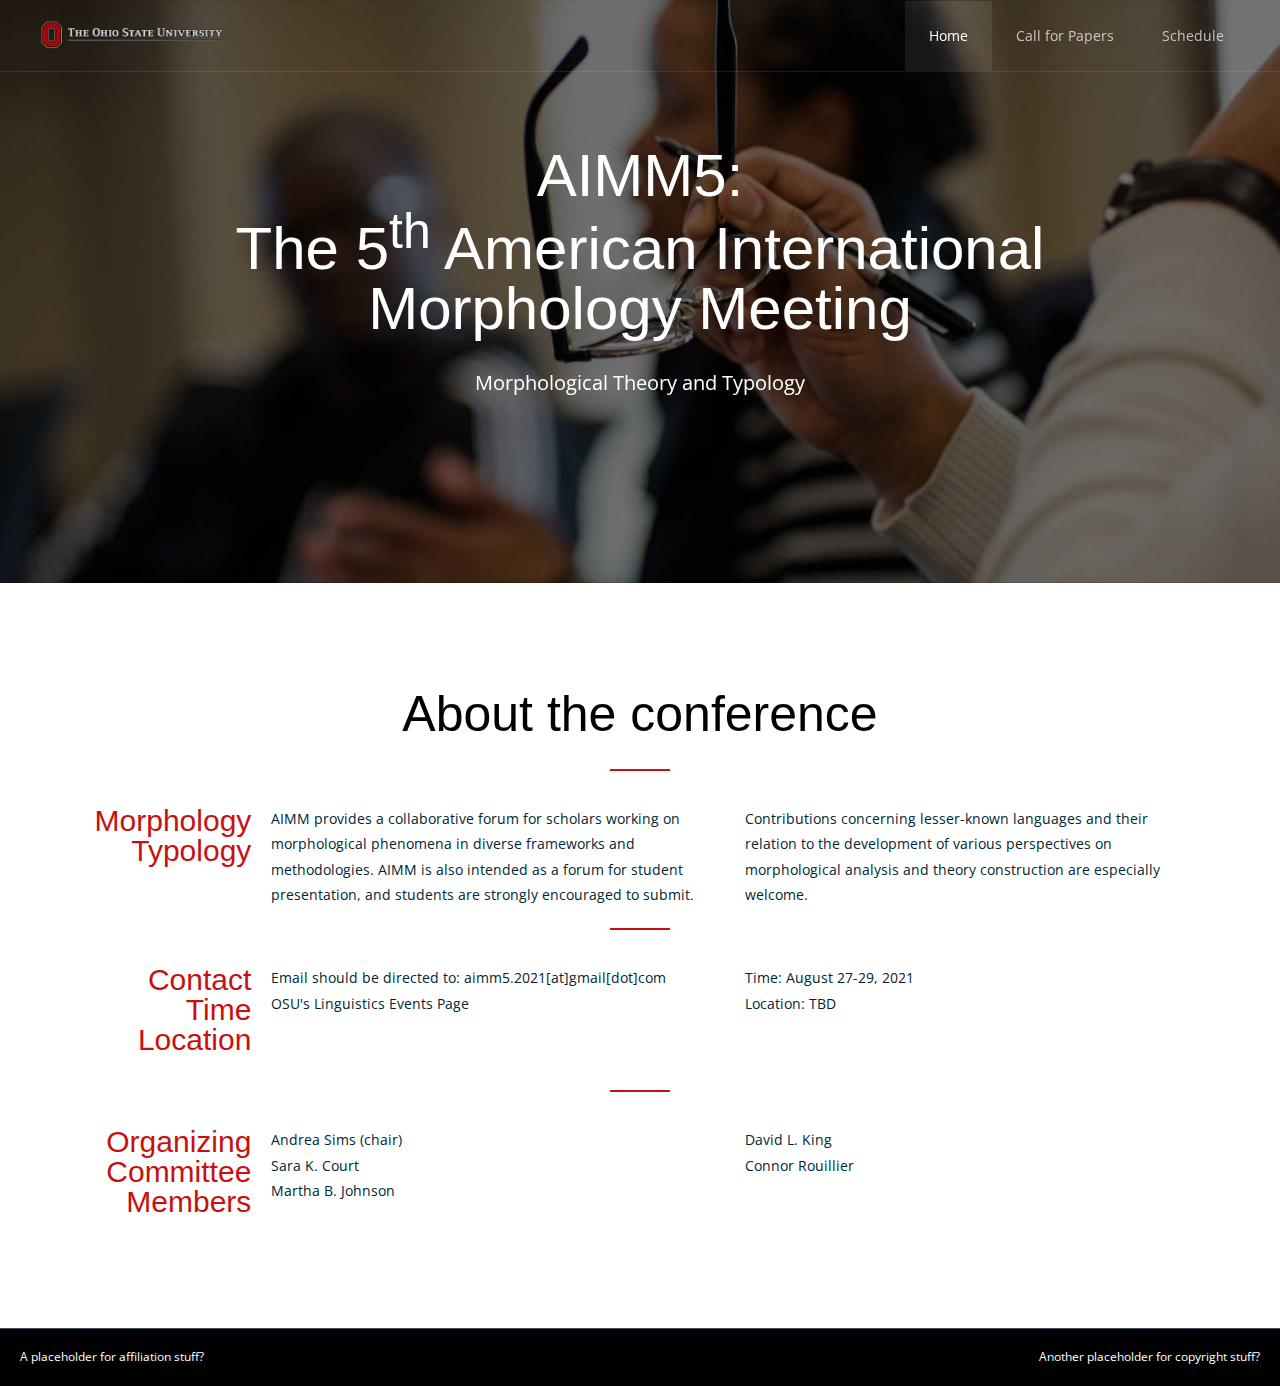
==== commit bdae0873: "requested edits from Andrea" ====
--- a/index.html
+++ b/index.html
@@ -33,17 +33,17 @@
           <p class="nav-text"></p>
           <ul class="right chevron">
             <li><a href="index.html">Home</a></li>
-            <li><a>Content Placeholder</a>
-              <ul>
-                <li><a>More Content 1</a>
-                  <ul>
-                    <li><a>More Content 1 A</a></li>
-                    <li><a>More Content 1 B</a></li>
-                  </ul>
-                </li>
-                <li><a>More Content 2</a></li>
-              </ul>
-            </li>
+            <!-- <li><a>Content Placeholder</a> -->
+              <!-- <ul> -->
+              <!--   <li><a>More Content 1</a> -->
+              <!--     <ul> -->
+              <!--       <li><a>More Content 1 A</a></li> -->
+              <!--       <li><a>More Content 1 B</a></li> -->
+              <!--     </ul> -->
+              <!--   </li> -->
+              <!--   <li><a>More Content 2</a></li> -->
+              <!-- </ul> -->
+            <!-- </li> -->
             <li><a href="call.html">Call for Papers</a></li>
             <li><a href="schedule.html">Schedule</a></li>
           </ul>
@@ -63,8 +63,10 @@
                 <div class="content-center-vertical line">
                   <div class="margin-top-bottom-80">
                     <!-- Title -->
-										<h1 class="text-white margin-bottom-30 text-size-60 text-m-size-30 text-line-height-1">AIMM5: <br>  Morphological Theory and Typology</h1>
-                    <div class="s-12 m-10 l-8 center"><p class="text-white text-size-14 margin-bottom-40">An annual (?) workshop to discuss morphology and typology.</p></div>
+										<h1 class="text-white margin-bottom-30 text-size-60 text-m-size-30 text-line-height-1">AIMM5: <br>  The 5<sup>th</sup> American International Morphology Meeting</h1>
+                    <div class="s-12 m-10 l-8 center"><p class="text-white text-size-20 margin-bottom-40">
+											Morphological Theory and Typology
+										</p></div>
                     <div class="line">  
                     </div>  
                   </div>
@@ -78,7 +80,7 @@
       <!-- Section 1 -->
       <section class="section">
         <div class="line">
-          <h2 class="text-size-50 text-center">About the workshop</h2>
+          <h2 class="text-size-50 text-center">About the conference</h2>
           <hr class="break-small background-primary break-center">
         </div>
         <div class="line">
@@ -87,10 +89,71 @@
               <p class="h1 text-size-30 margin-m-bottom-30 text-primary text-line-height-1 text-right">Morphology<br> Typology</p>
             </div>
             <div class="s-12 m-12 l-5">
-              <p class="text-size-14 margin-m-bottom-30 text-dark">Morphology and typology interact in unexpected and interesting ways. </p>
+              <p class="text-size-14 margin-m-bottom-30 text-dark">
+							AIMM provides a collaborative forum for scholars working on morphological phenomena in diverse frameworks and methodologies. AIMM is also intended as a forum for student presentation, and students are strongly encouraged to submit. 
+							</p>
             </div>
             <div class="s-12 m-12 l-5">
-              <p class="text-size-14 text-dark">Have you considered using the second column for additional sentences? I have.</p>
+              <p class="text-size-14 text-dark">
+							Contributions concerning lesser-known languages and their relation to the development of various perspectives on morphological analysis and theory construction are especially welcome.
+							</p>
+            </div>
+          </div>
+        </div>    
+        
+				<div class="line">
+          <hr class="break-small background-primary break-center">
+        </div>
+        <div class="line">
+          <div class="margin">  
+            <div class="s-12 m-12 l-2">
+              <p class="h1 text-size-30 margin-m-bottom-30 text-primary text-line-height-1 text-right">
+							Contact <br> Time <br> Location
+							</p>
+            </div>
+            <div class="s-12 m-12 l-5">
+              <p class="text-size-14 margin-m-bottom-30 text-dark">
+							Email should be directed to: aimm5.2021[at]gmail[dot]com
+							<br> 
+							<a href="https://linguistics.osu.edu/events/5th-american-international-morphology-meeting">
+								OSU's Linguistics Events Page
+							</a>
+							</p>
+            </div>
+            <div class="s-12 m-12 l-5">
+              <p class="text-size-14 text-dark">
+							Time: August 27-29, 2021 <br>
+							Location: TBD
+							</p>
+            </div>
+          </div>
+        </div>    
+
+				<div class="line">
+          <hr class="break-small background-primary break-center">
+        </div>
+        <div class="line">
+          <div class="margin">  
+            <div class="s-12 m-12 l-2">
+              <p class="h1 text-size-30 margin-m-bottom-30 text-primary text-line-height-1 text-right">
+							Organizing <br> Committee <br> Members
+							</p>
+            </div>
+            <div class="s-12 m-12 l-5">
+              <p class="text-size-14 margin-m-bottom-30 text-dark">
+							<a href="https://linguistics.osu.edu/people/sims.120">Andrea Sims (chair)</a>
+							<br>
+							<a href="https://linguistics.osu.edu/people/court.22">Sara K. Court</a>
+							<br>
+							<a href="https://linguistics.osu.edu/people/johnson.6713">Martha B. Johnson</a>
+							</p>
+            </div>
+            <div class="s-12 m-12 l-5">
+              <p class="text-size-14 text-dark">
+							<a href="https://dlk.ai/">David L. King</a>
+							<br>
+							<a href="https://linguistics.osu.edu/people/rouillier.1">Connor Rouillier</a>
+							</p>
             </div>
           </div>
         </div>    
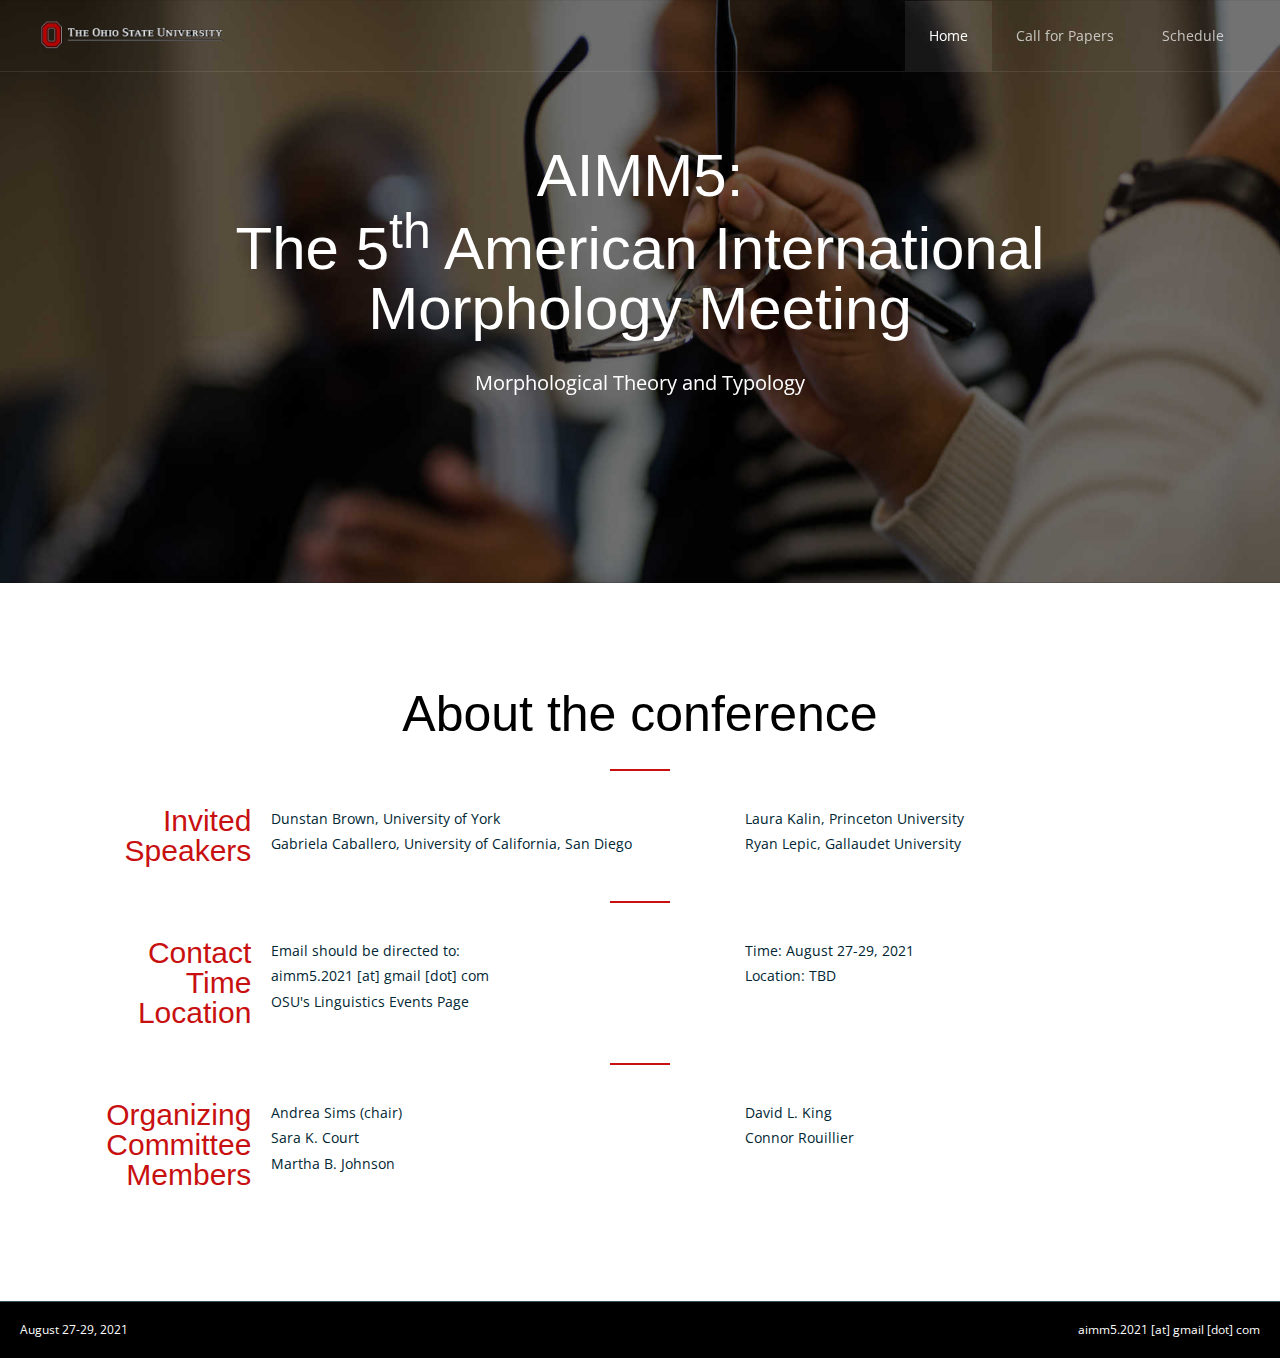
==== commit a7168c02: "New call added" ====
--- a/index.html
+++ b/index.html
@@ -86,16 +86,22 @@
         <div class="line">
           <div class="margin">  
             <div class="s-12 m-12 l-2">
-              <p class="h1 text-size-30 margin-m-bottom-30 text-primary text-line-height-1 text-right">Morphology<br> Typology</p>
+							<!-- <p class="h1 text-size-30 margin-m-bottom-30 text-primary text-line-height-1 text-right">Morphology<br> Typology</p> -->
+							<p class="h1 text-size-30 margin-m-bottom-30 text-primary text-line-height-1 text-right">Invited<br>Speakers</p> 
             </div>
             <div class="s-12 m-12 l-5">
               <p class="text-size-14 margin-m-bottom-30 text-dark">
-							AIMM provides a collaborative forum for scholars working on morphological phenomena in diverse frameworks and methodologies. AIMM is also intended as a forum for student presentation, and students are strongly encouraged to submit. 
+							<!-- AIMM provides a collaborative forum for scholars working on morphological phenomena in diverse frameworks and methodologies. AIMM is also intended as a forum for student presentation, and students are strongly encouraged to submit. -->
+							Dunstan Brown, University of York <br>
+							Gabriela Caballero, University of California, San Diego
+
 							</p>
             </div>
             <div class="s-12 m-12 l-5">
               <p class="text-size-14 text-dark">
-							Contributions concerning lesser-known languages and their relation to the development of various perspectives on morphological analysis and theory construction are especially welcome.
+							Laura Kalin, Princeton University <br>
+							Ryan Lepic, Gallaudet University
+							<!-- Contributions concerning lesser-known languages and their relation to the development of various perspectives on morphological analysis and theory construction are especially welcome. -->
 							</p>
             </div>
           </div>
@@ -113,7 +119,8 @@
             </div>
             <div class="s-12 m-12 l-5">
               <p class="text-size-14 margin-m-bottom-30 text-dark">
-							Email should be directed to: aimm5.2021[at]gmail[dot]com
+							Email should be directed to:<br>
+							aimm5.2021 [at] gmail [dot] com
 							<br> 
 							<a href="https://linguistics.osu.edu/events/5th-american-international-morphology-meeting">
 								OSU's Linguistics Events Page
@@ -164,10 +171,10 @@
       <!-- Bottom Footer -->
       <section class="padding background-dark full-width">
         <div class="s-12 l-6">
-          <p class="text-size-12">A placeholder for affiliation stuff?</p>
+          <p class="text-size-12">August 27-29, 2021</p>
         </div>
         <div class="s-12 l-6">
-          <p class="right text-size-12">Another placeholder for copyright stuff?</p>
+          <p class="right text-size-12"> aimm5.2021 [at] gmail [dot] com </p>
           <!-- <a class="right text-size-12" href="http://www.myresponsee.com" title="Responsee - lightweight responsive framework">Design and coding<br> by Responsee Team<br></a> --?
           <!-- <a class="right text-size-12" href="https://dlk.ai/" title="Adapted by David L. King"><br><br>adapted by DLK</a> -->
         </div>
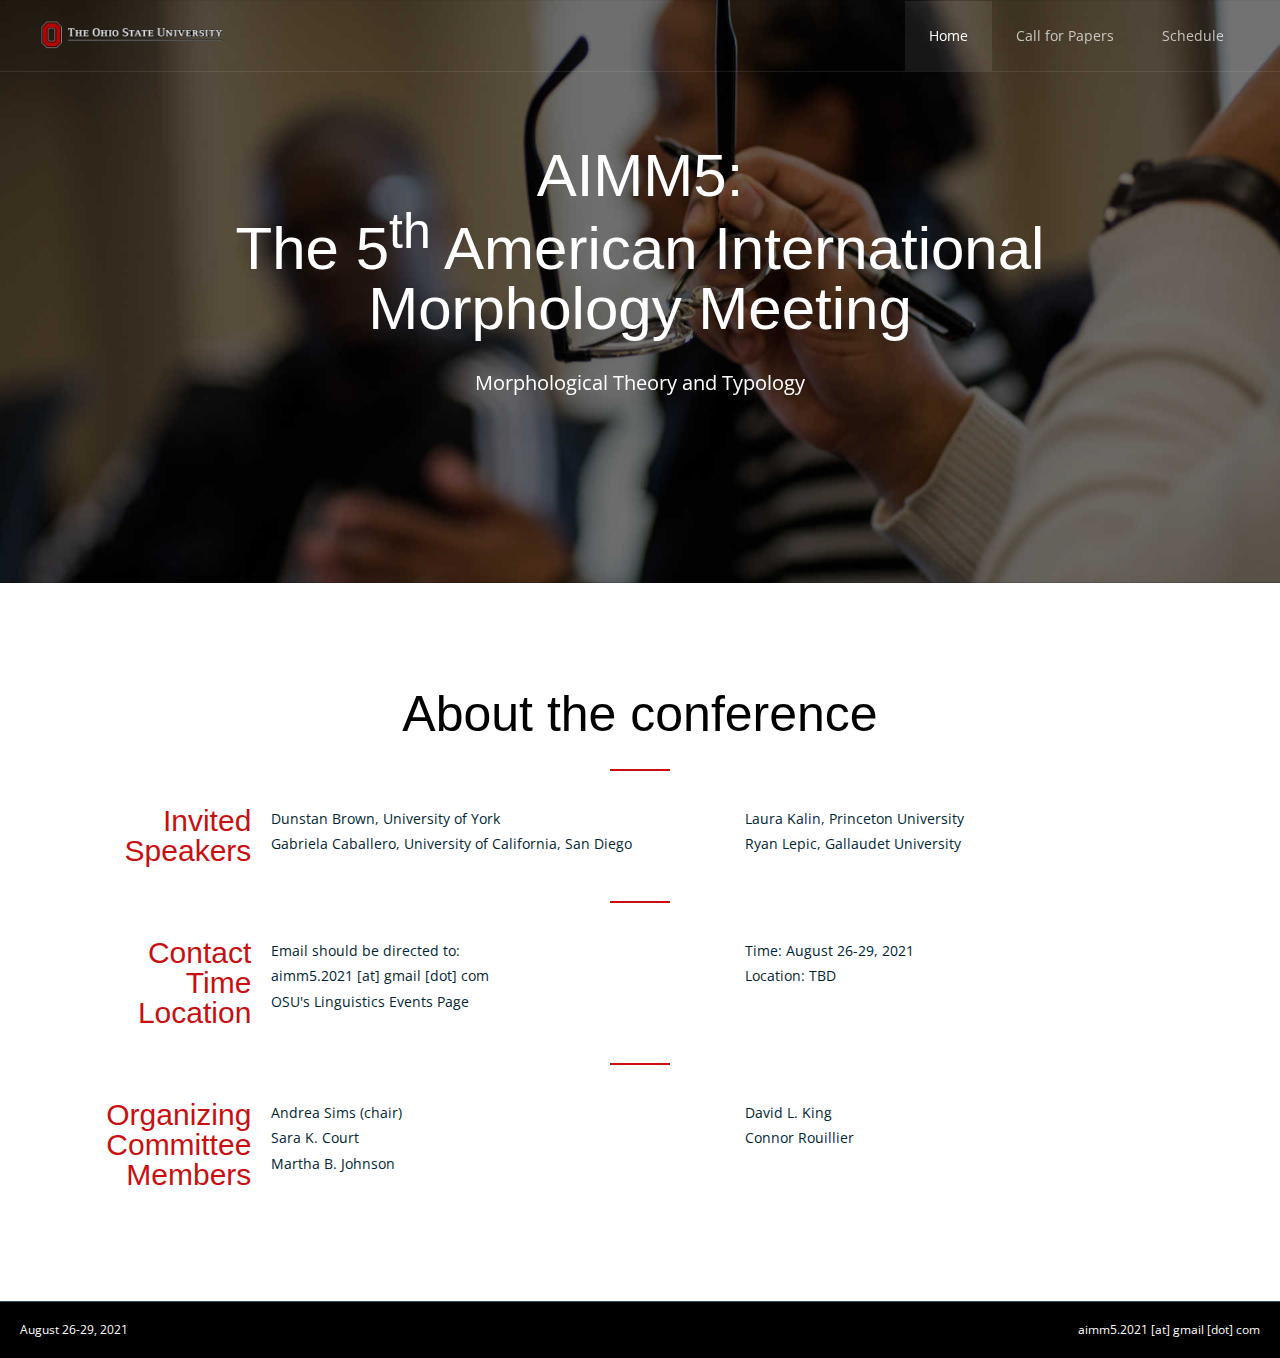
==== commit 1d7e8a71: "latest updates" ====
--- a/index.html
+++ b/index.html
@@ -92,15 +92,15 @@
             <div class="s-12 m-12 l-5">
               <p class="text-size-14 margin-m-bottom-30 text-dark">
 							<!-- AIMM provides a collaborative forum for scholars working on morphological phenomena in diverse frameworks and methodologies. AIMM is also intended as a forum for student presentation, and students are strongly encouraged to submit. -->
-							Dunstan Brown, University of York <br>
-							Gabriela Caballero, University of California, San Diego
+							<a href="https://www.york.ac.uk/language/people/academic-research/dunstan-brown/">Dunstan Brown, University of York</a> <br>
+                            <a href="https://linguistics.ucsd.edu/people/faculty/profiles/gabriela-caballero.html">Gabriela Caballero, University of California, San Diego</a>
 
 							</p>
             </div>
             <div class="s-12 m-12 l-5">
               <p class="text-size-14 text-dark">
-							Laura Kalin, Princeton University <br>
-							Ryan Lepic, Gallaudet University
+							<a href="https://www.laurakalin.com/">Laura Kalin, Princeton University</a> <br>
+							<a href="https://sites.google.com/view/ryanlepic/home">Ryan Lepic, Gallaudet University</a>
 							<!-- Contributions concerning lesser-known languages and their relation to the development of various perspectives on morphological analysis and theory construction are especially welcome. -->
 							</p>
             </div>
@@ -129,7 +129,7 @@
             </div>
             <div class="s-12 m-12 l-5">
               <p class="text-size-14 text-dark">
-							Time: August 27-29, 2021 <br>
+							Time: August 26-29, 2021 <br>
 							Location: TBD
 							</p>
             </div>
@@ -171,7 +171,7 @@
       <!-- Bottom Footer -->
       <section class="padding background-dark full-width">
         <div class="s-12 l-6">
-          <p class="text-size-12">August 27-29, 2021</p>
+          <p class="text-size-12">August 26-29, 2021</p>
         </div>
         <div class="s-12 l-6">
           <p class="right text-size-12"> aimm5.2021 [at] gmail [dot] com </p>
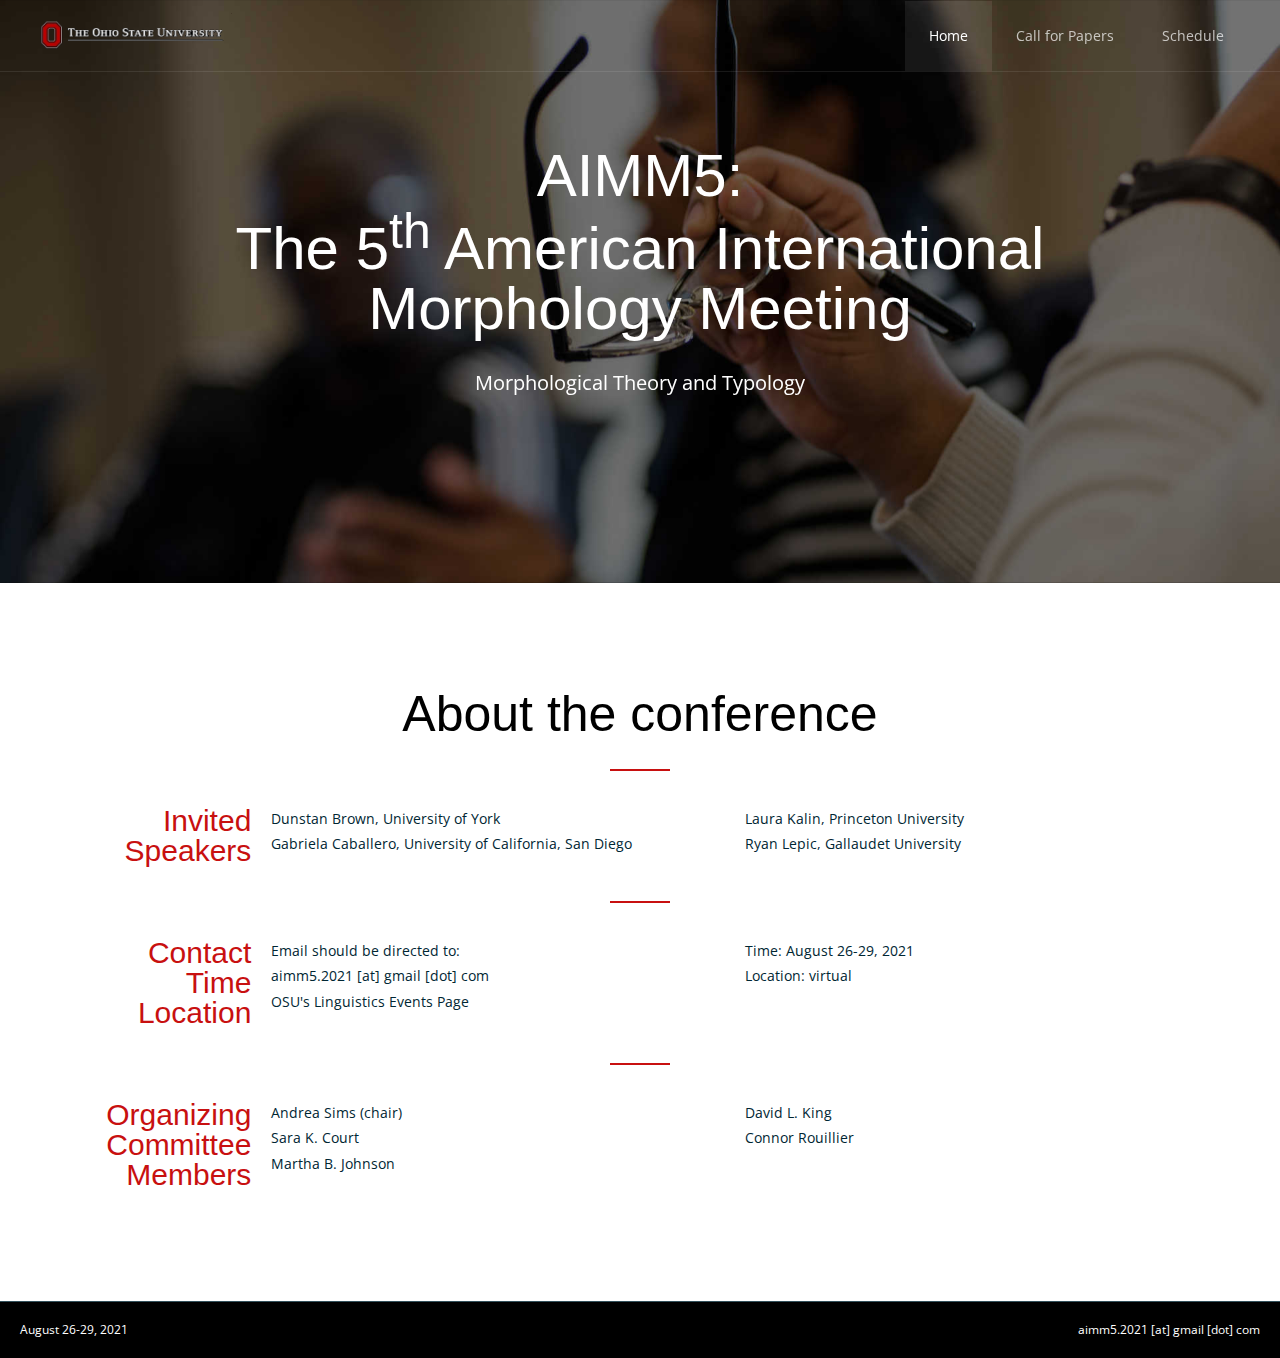
==== commit d04bbd71: "updated deadline" ====
--- a/index.html
+++ b/index.html
@@ -130,7 +130,7 @@
             <div class="s-12 m-12 l-5">
               <p class="text-size-14 text-dark">
 							Time: August 26-29, 2021 <br>
-							Location: TBD
+							Location: virtual
 							</p>
             </div>
           </div>
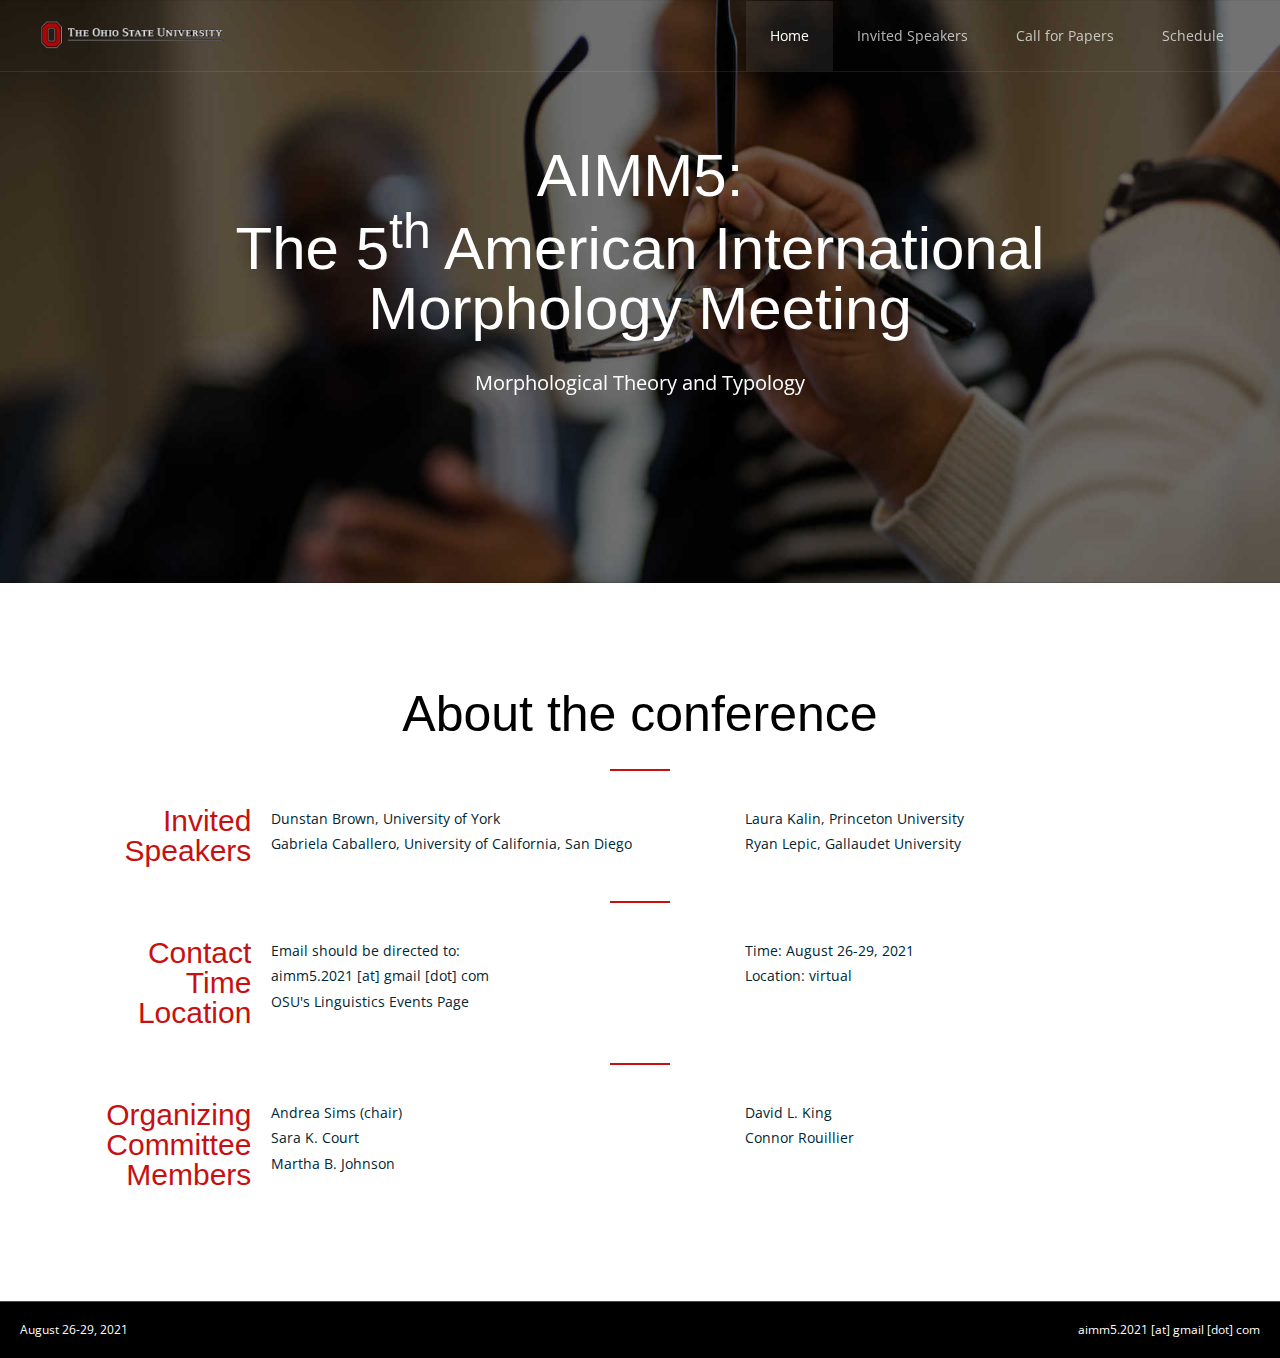
==== commit 6358a759: "adding speakers" ====
--- a/index.html
+++ b/index.html
@@ -44,6 +44,7 @@
               <!--   <li><a>More Content 2</a></li> -->
               <!-- </ul> -->
             <!-- </li> -->
+            <li><a href="speakers.html">Invited Speakers</a></li>
             <li><a href="call.html">Call for Papers</a></li>
             <li><a href="schedule.html">Schedule</a></li>
           </ul>
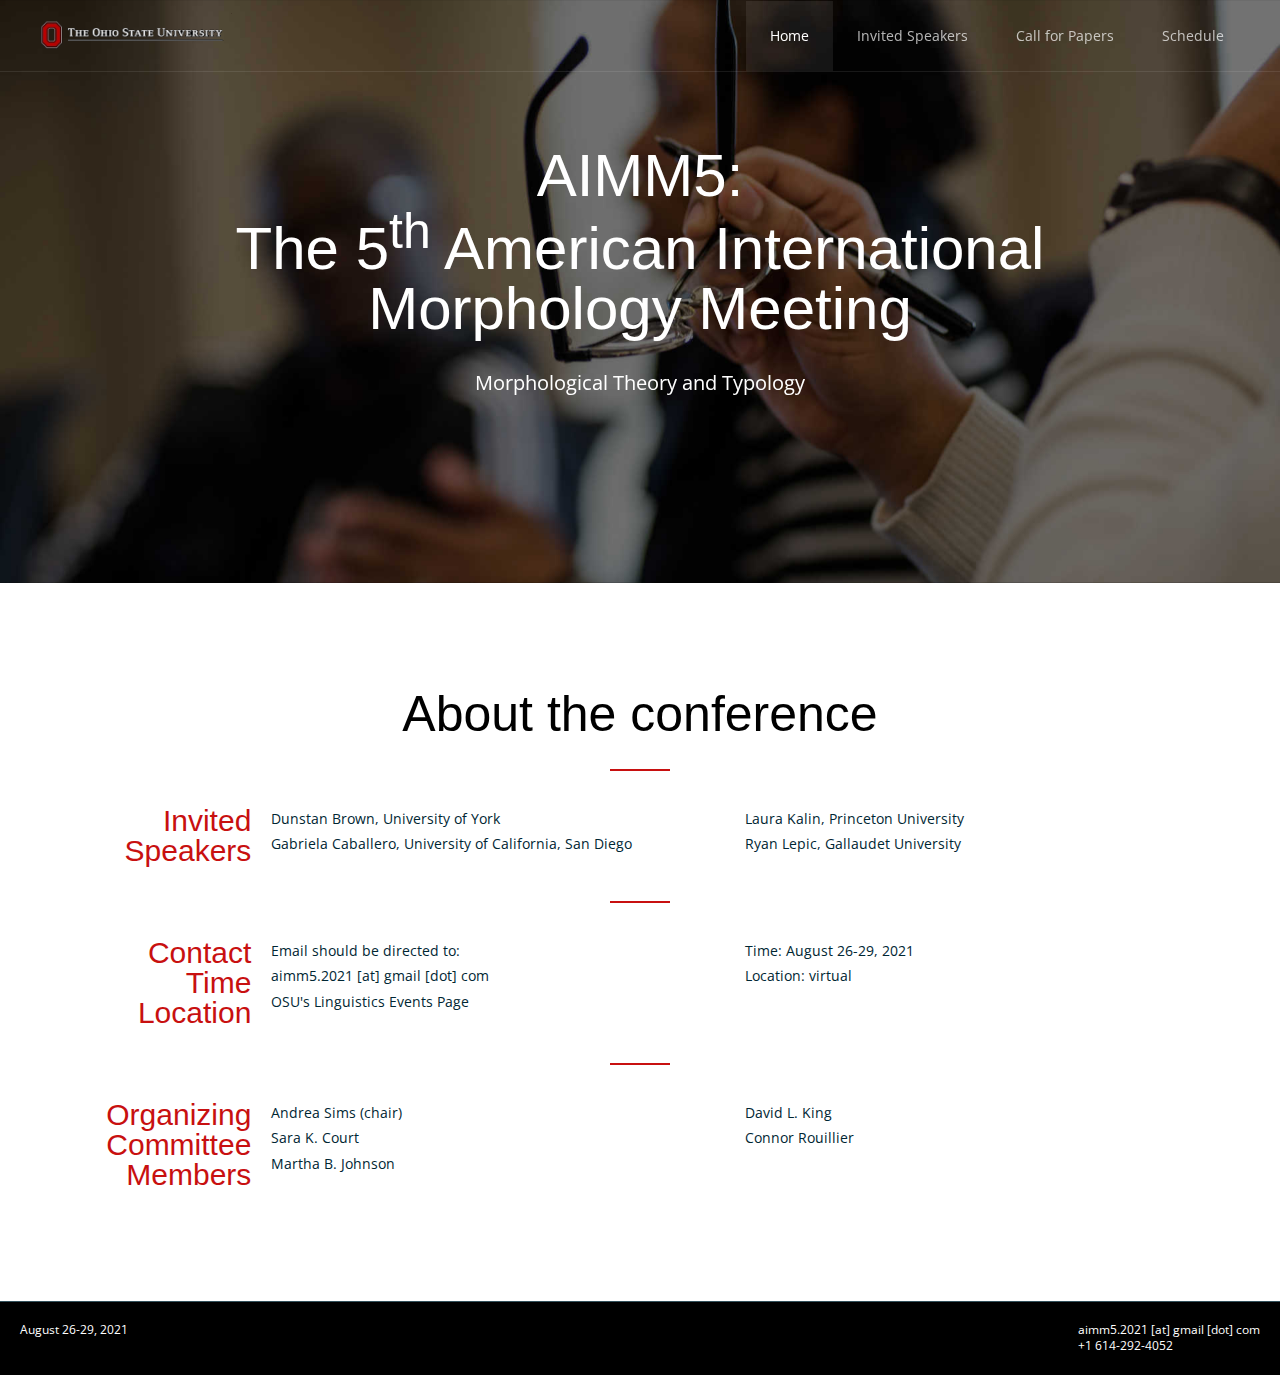
==== commit 365f1141: "fixing formatting" ====
--- a/index.html
+++ b/index.html
@@ -175,7 +175,11 @@
           <p class="text-size-12">August 26-29, 2021</p>
         </div>
         <div class="s-12 l-6">
-          <p class="right text-size-12"> aimm5.2021 [at] gmail [dot] com </p>
+          <p class="right text-size-12"> 
+						aimm5.2021 [at] gmail [dot] com
+						<br>
+						+1 614-292-4052
+					</p>
           <!-- <a class="right text-size-12" href="http://www.myresponsee.com" title="Responsee - lightweight responsive framework">Design and coding<br> by Responsee Team<br></a> --?
           <!-- <a class="right text-size-12" href="https://dlk.ai/" title="Adapted by David L. King"><br><br>adapted by DLK</a> -->
         </div>
--- a/css/template-style.css
+++ b/css/template-style.css
@@ -2097,4 +2097,4 @@
   .carousel-3-blocks {
     padding: 0;
   }
-}    +}    
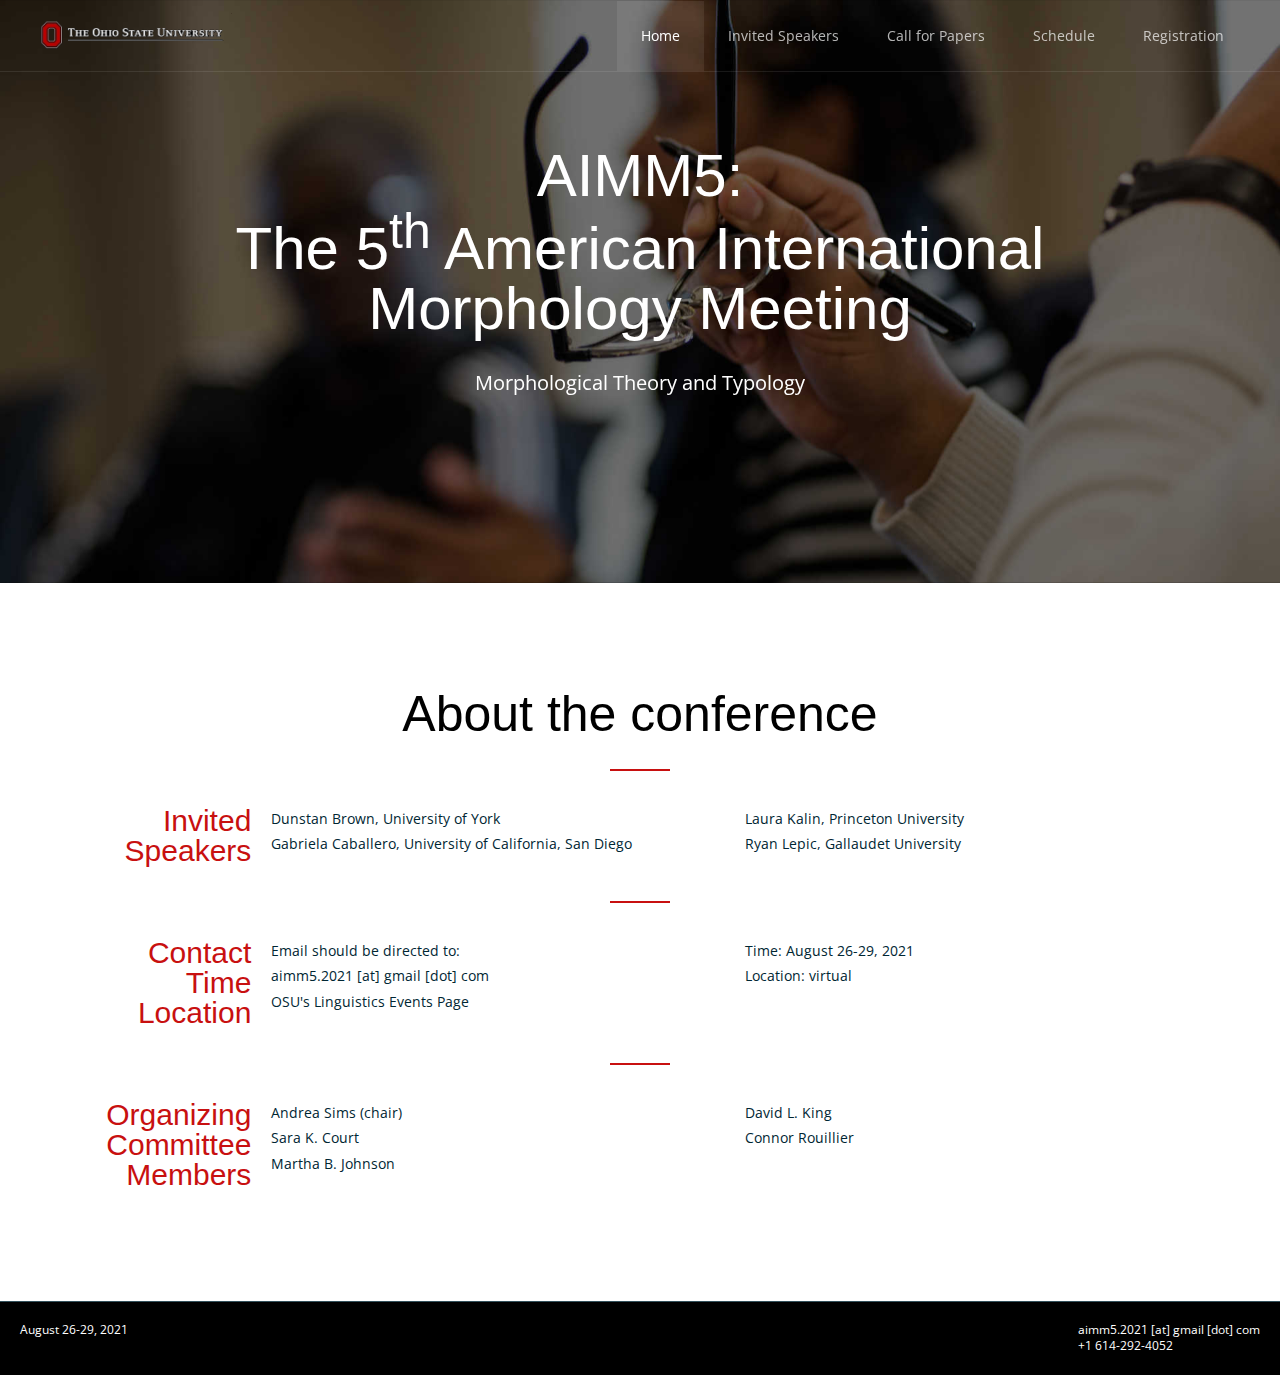
==== commit c494b96e: "added form tab" ====
--- a/index.html
+++ b/index.html
@@ -47,6 +47,7 @@
             <li><a href="speakers.html">Invited Speakers</a></li>
             <li><a href="call.html">Call for Papers</a></li>
             <li><a href="schedule.html">Schedule</a></li>
+            <li><a href="register.html">Registration</a></li>
           </ul>
         </div>
       </nav>
